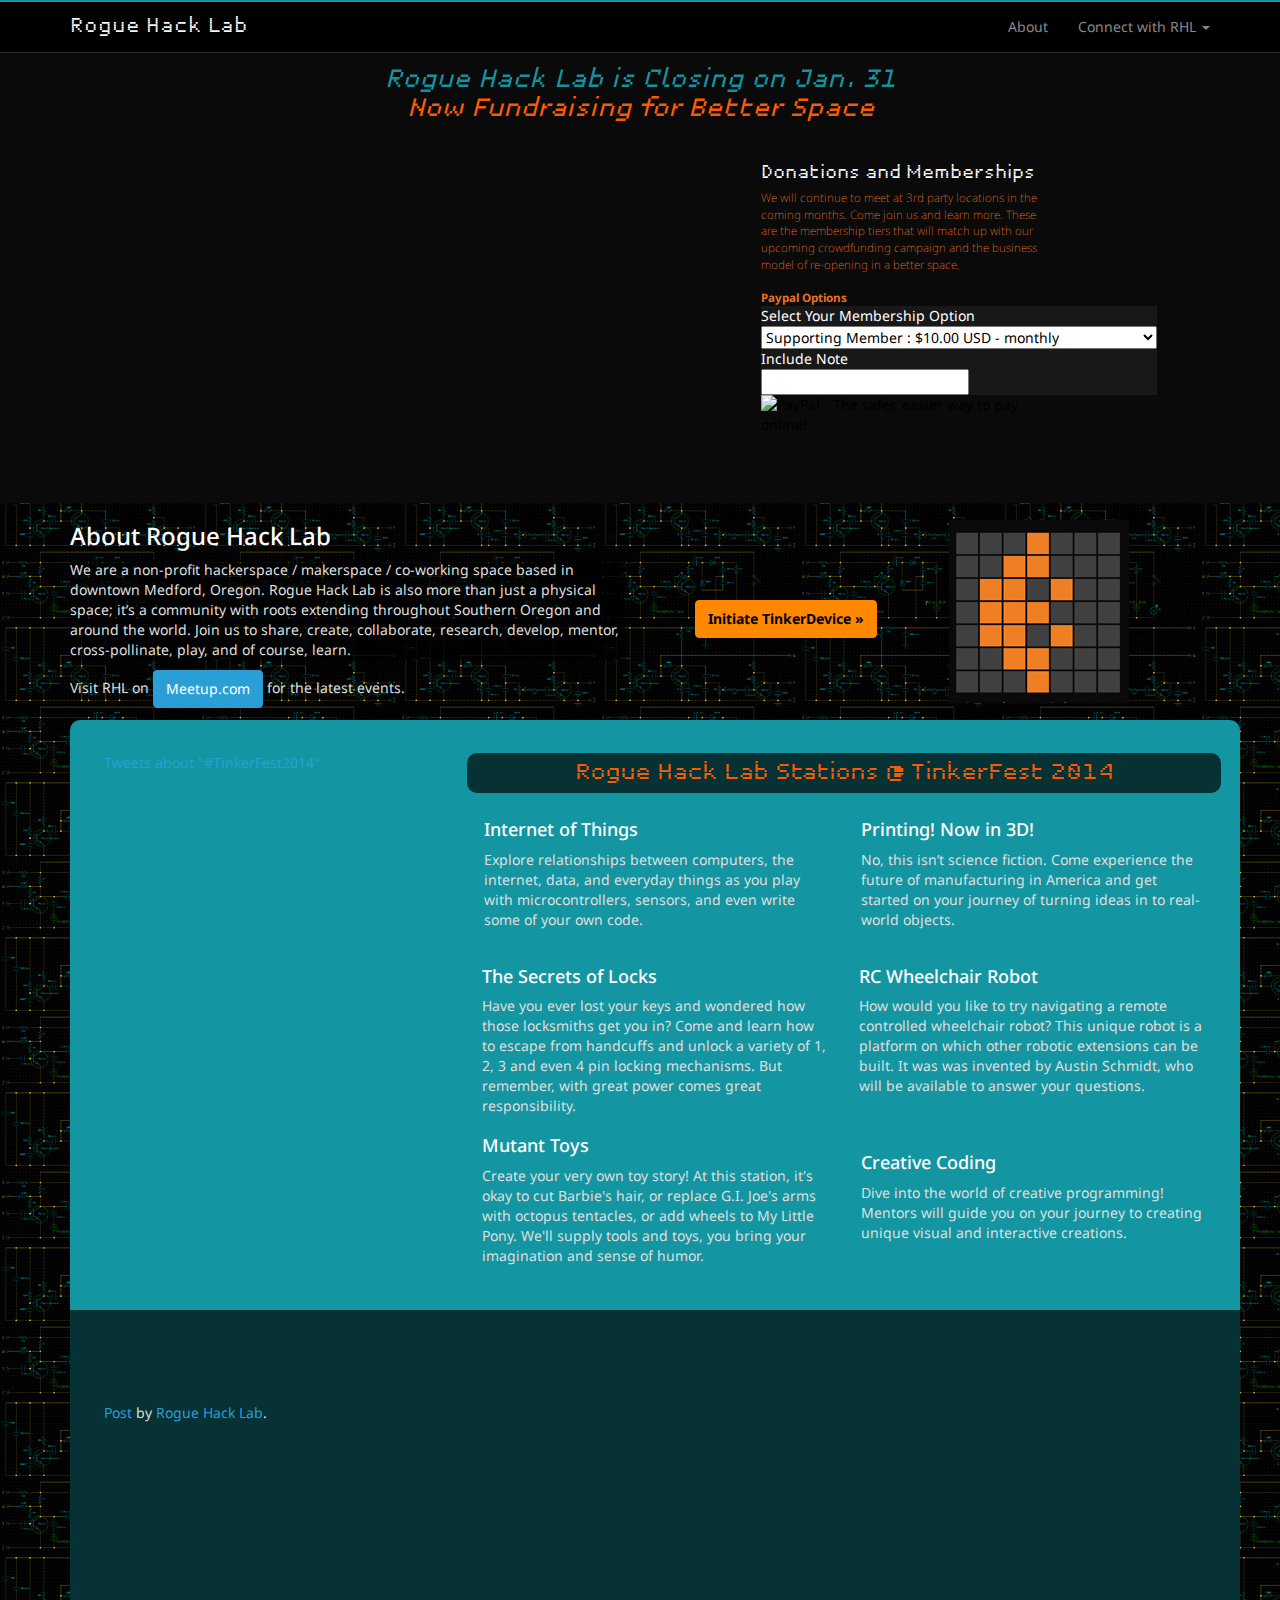
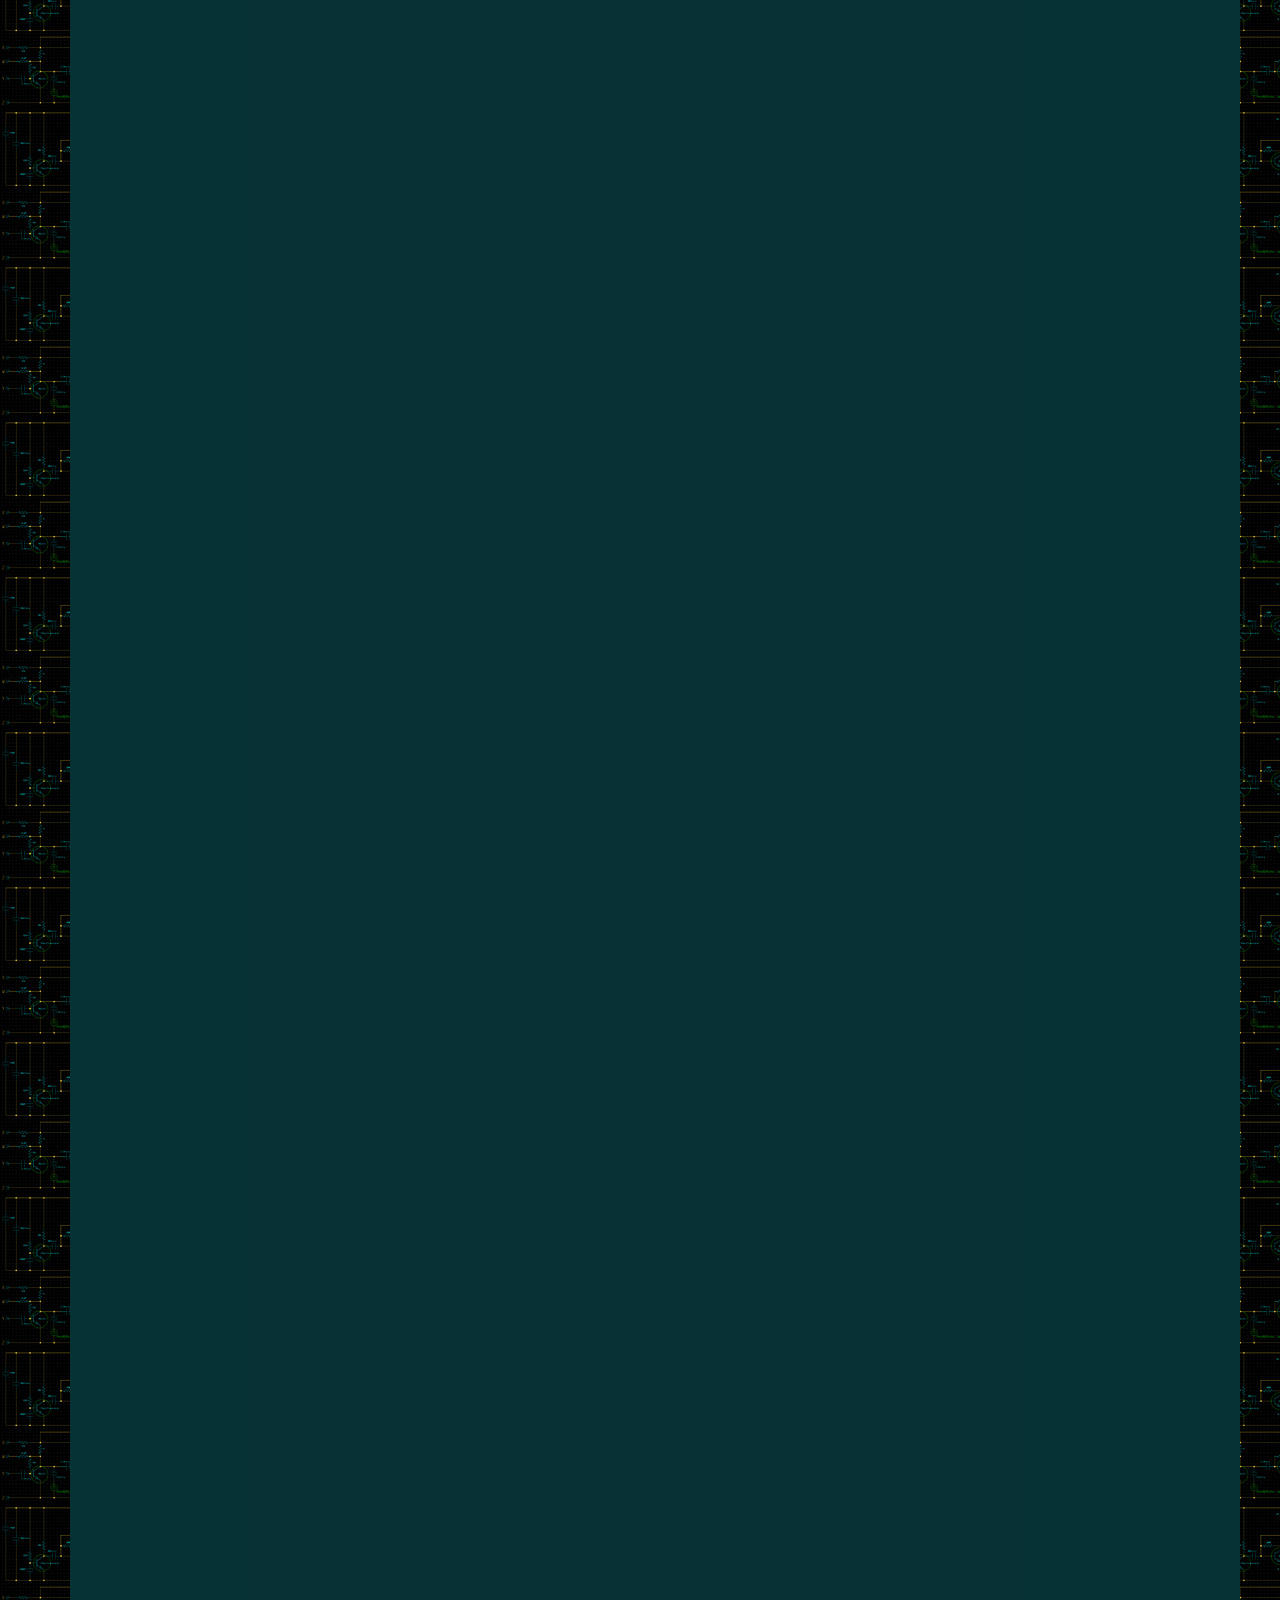
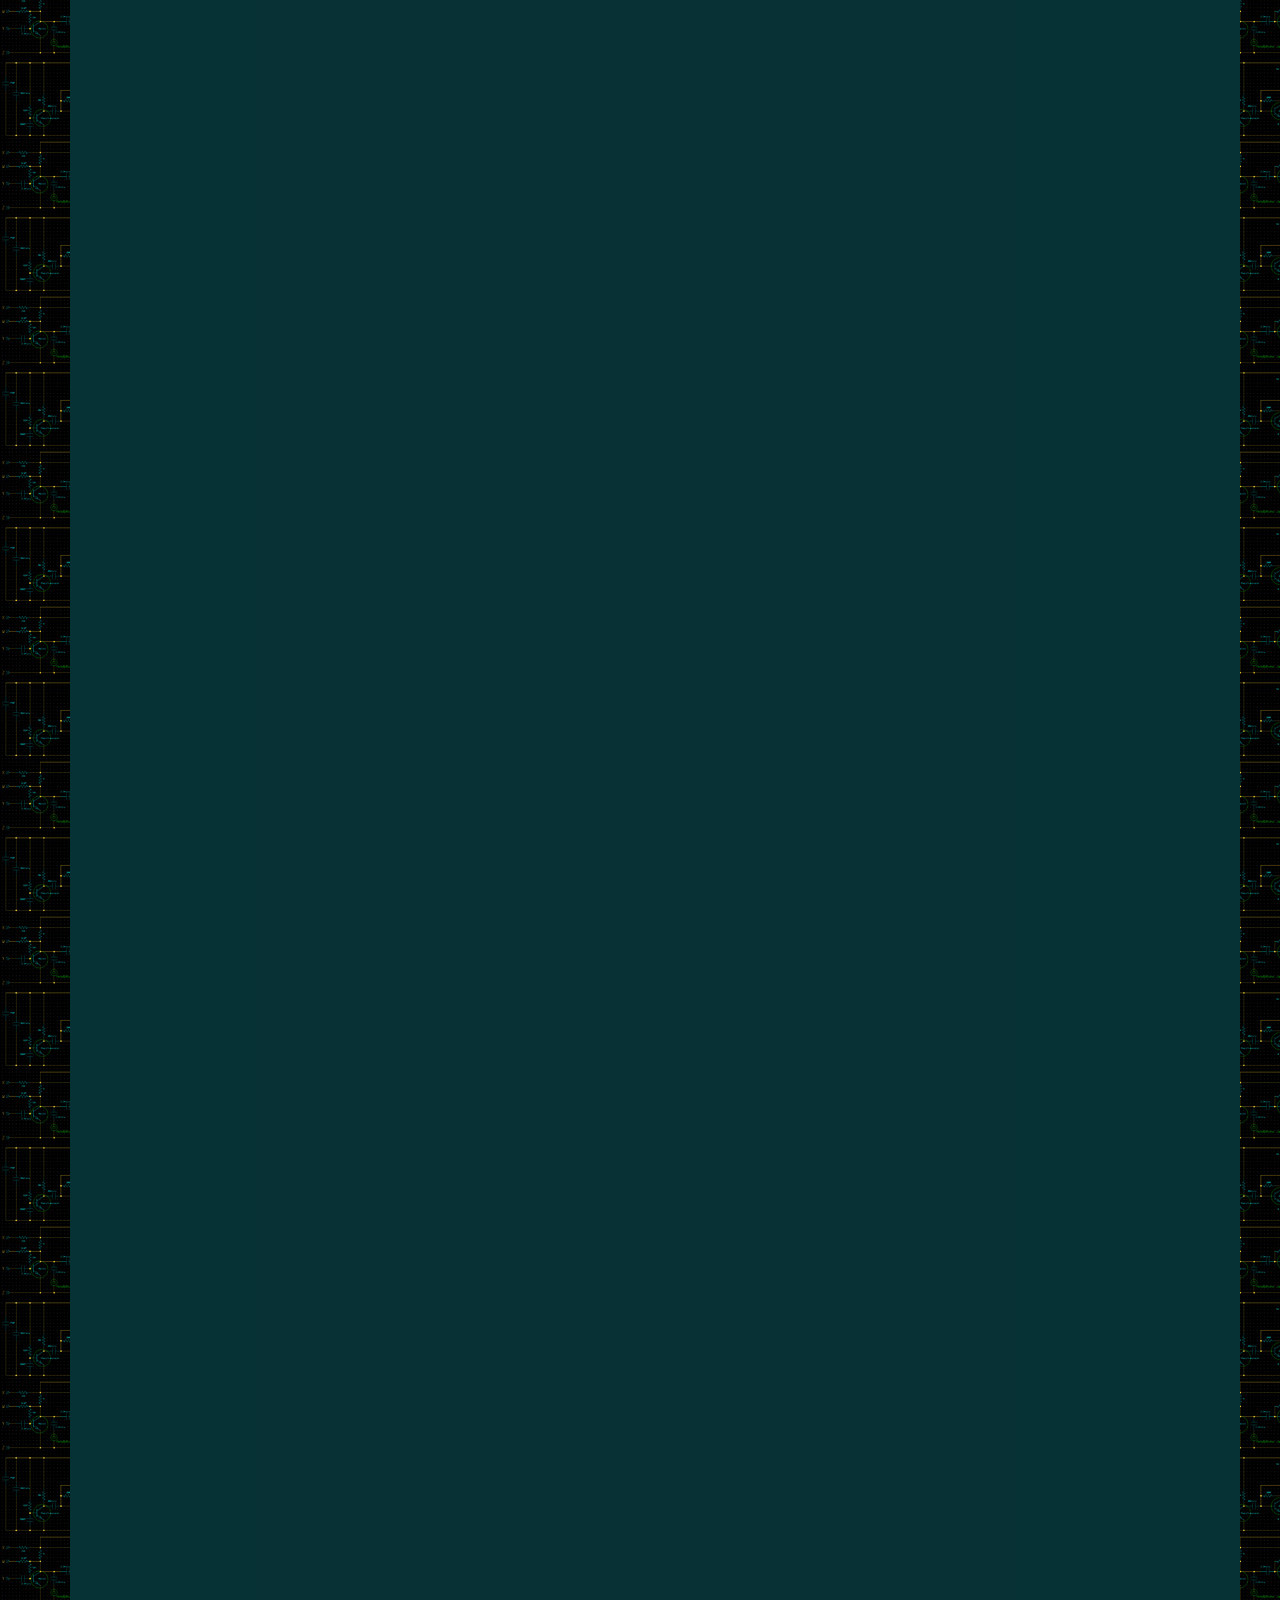
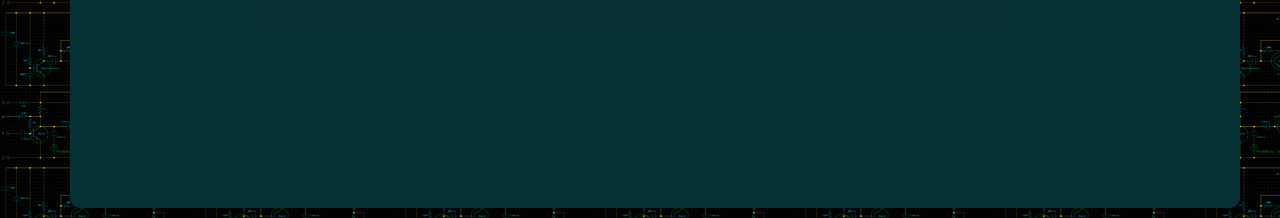
==== index.html @ 09ee7610 "first commit of old landing page" ====
<!DOCTYPE html>
<!--[if lt IE 7]>      <html class="no-js lt-ie9 lt-ie8 lt-ie7"> <![endif]-->
<!--[if IE 7]>         <html class="no-js lt-ie9 lt-ie8"> <![endif]-->
<!--[if IE 8]>         <html class="no-js lt-ie9"> <![endif]-->
<!--[if gt IE 8]><!--> <html class="no-js"> <!--<![endif]-->
    <head>
        <meta charset="utf-8">
        <meta http-equiv="X-UA-Compatible" content="IE=edge,chrome=1">
        <title></title>
        <meta name="description" content="">
        <meta name="viewport" content="width=device-width, initial-scale=1">

        <link rel="stylesheet" href="css/bootstrap.css">
        <link rel="stylesheet" href="css/glyphicons.css" >
        <style>
            body {
                padding-top: 50px;
                padding-bottom: 10px;
            }
	    input {
		color:black;
		}
        </style>
        <!--<link rel="stylesheet" href="css/bootstrap-theme.min.css">-->
        <link rel="stylesheet" href="css/main.css">

        <script src="js/vendor/modernizr-2.6.2-respond-1.1.0.min.js"></script>
    </head>
    <body>
        <!--[if lt IE 7]>
            <p class="browsehappy">You are using an <strong>outdated</strong> browser. Please <a href="//browsehappy.com/">upgrade your browser</a> to improve your experience.</p>
        <![endif]-->
    <div class="navbar navbar-inverse navbar-fixed-top panelblack borderblue" role="navigation">
      <div class="container">
        <div class="navbar-header">
          <button type="button" class="navbar-toggle" data-toggle="collapse" data-target=".navbar-collapse">
            <span class="sr-only">Toggle navigation</span>
            <span class="icon-bar"></span>
            <span class="icon-bar"></span>
            <span class="icon-bar"></span>
          </button>
          <a class="navbar-brand unibody" href="http://www.roguehacklab.com" style="font-size:1.1em;">Rogue Hack Lab</a>
        </div>
        <div class="navbar-collapse collapse" style="margin-left:25px;">
          <ul class="nav navbar-nav navbar-right">

            <li class="dropdown">
              <a href="http://roguehacklab.com#about">About</a>
            </li>
              <!--
              <ul class="dropdown-menu">
                <li><a href="#rhlintro">&raquo;&nbsp;&nbsp;Introduction</a></li>
                <li><a href="#">&raquo;&nbsp;&nbsp;Membership</a></li>
                <li><a href="#">&raquo;&nbsp;&nbsp;Board of Directors</a></li>
                <li><a href="#">&raquo;&nbsp;&nbsp;Strategic Committee</a></li>
                <li><a href="#">&raquo;&nbsp;&nbsp;Marketing Committee</a></li>
                <li><a href="https://roguehacklab.com/mediawiki/index.php/ByLaws">&raquo;&nbsp;&nbsp;Bylaws</a></li>
              </ul>
            </li>
            <li class="dropdown">
                <a href="#" class="dropdown-toggle" data-toggle="dropdown">Programs <b class="caret"></b></a>
                <ul class="dropdown-menu">
                  <li class="dropdown-header">Regular</li>
                  <li><a href="http://www.meetup.com/Rogue-Hack-Lab/events/qxnlqgysgbnc/">&raquo;&nbsp;&nbsp;Open Hack Night</a></li>
                  <li><a href="#">&raquo;&nbsp;&nbsp;3D Thursdays</a></li>
                  <li><a href="http://www.meetup.com/Rogue-Hack-Lab/events/171397412/">&raquo;&nbsp;&nbsp;Startup Support Group</a></li>
                  <li><a href="#">&raquo;&nbsp;&nbsp;Co-Working</a></li>
                  <li class="divider"></li>
                  <li class="dropdown-header">Semi-Regular</li>
                  <li><a href="#">&raquo;&nbsp;&nbsp;Mutant Toys</a>
                  <li><a href="#">&raquo;&nbsp;&nbsp;Programming for Robotics</a>
                </ul>
              </li>
              <li class="dropdown">
                <a href="#" class="dropdown-toggle" data-toggle="dropdown">Projects and Groups <b class="caret"></b></a>
                <ul class="dropdown-menu">
                  <li><a href="#">&raquo;&nbsp;&nbsp;TinkerFest</a></li>
                  <li><a href="#">&raquo;&nbsp;&nbsp;Undiscovered Studios</a></li>
                  <li><a href="#">&raquo;&nbsp;&nbsp;Startups</a></li>
                  <li><a href="#">&raquo;&nbsp;&nbsp;Front End Workshops</a>
                  <li><a href="#">&raquo;&nbsp;&nbsp;Programming for Robotics</a>
                  <li><a href="#">&raquo;&nbsp;&nbsp;Embedded/Micro Computing</a></li>
                  <li><a href="#">&raquo;&nbsp;&nbsp;BioHacking</a></li>
                  <li><a href="#">&raquo;&nbsp;&nbsp;Quantified Self</a></li>
                  <li><a href="#">&raquo;&nbsp;&nbsp;Functional Programming</a></li>
                </ul>
              </li>
              -->
              <li class="dropdown">
                <a href="http://roguehacklab.com/blog" class="dropdown-toggle" data-toggle="dropdown">Connect with RHL <b class="caret"></b></a>
                <ul class="dropdown-menu">
                  <li><a href="http://www.meetup.com/Rogue-Hack-Lab/">&raquo;&nbsp;&nbsp;Meetup.com</a></li>
                  <li><a href="https://www.github.com/rogue-hack-lab">&raquo;&nbsp;&nbsp;Github&nbsp;&nbsp;&nbsp;<i class="icon-g-github icon-g-white">&nbsp;&nbsp;&nbsp;&nbsp;&nbsp;&nbsp;&nbsp;&nbsp;</i></a></li>
                  <!--<li><a href="http://roguehacklab.com/blog">&raquo;&nbsp;&nbsp;Blog&nbsp;&nbsp;&nbsp;<i class="icon-g-rss icon-g-white">&nbsp;&nbsp;&nbsp;&nbsp;&nbsp;&nbsp;&nbsp;&nbsp;</i></a></li>-->
                  <li><a href="https://www.youtube.com/roguehack">&raquo;&nbsp;&nbsp;YouTube&nbsp;&nbsp;&nbsp;<i class="icon-g-youtube icon-g-white">&nbsp;&nbsp;&nbsp;&nbsp;&nbsp;&nbsp;&nbsp;&nbsp;</i></a></li>
                  <li><a href="https://www.twitter.com/roguehacklab">&raquo;&nbsp;&nbsp;Twitter&nbsp;&nbsp;&nbsp;<i class="icon-g-twitter icon-g-white">&nbsp;&nbsp;&nbsp;&nbsp;&nbsp;&nbsp;&nbsp;&nbsp;</i></a></li>
                  <li><a href="https://www.facebook.com/roguehacklab">&raquo;&nbsp;&nbsp;Facebook&nbsp;&nbsp;&nbsp;<i class="icon-g-facebook icon-g-white">&nbsp;&nbsp;&nbsp;&nbsp;&nbsp;&nbsp;&nbsp;&nbsp;</i></a></li>
                  <li><a href="https://plus.google.com/+Roguehacklab/posts">&raquo;&nbsp;&nbsp;Google Plus&nbsp;&nbsp;&nbsp;<i class="icon-g-google-plus icon-g-white">&nbsp;&nbsp;&nbsp;&nbsp;&nbsp;&nbsp;&nbsp;&nbsp;</i></a></li>
                  <li><a href="http://roguehacklab.tumblr.com/">&raquo;&nbsp;&nbsp;Tumblr&nbsp;&nbsp;&nbsp;<i class="icon-g-tumblr icon-g-white">&nbsp;&nbsp;&nbsp;&nbsp;&nbsp;&nbsp;&nbsp;&nbsp;</i></a></li>
                 <li><a href="http://instagram.com/roguehacklab">&raquo;&nbsp;&nbsp;Instagram&nbsp;&nbsp;&nbsp;<i class="icon-g-tumblr icon-g-white">&nbsp;&nbsp;&nbsp;&nbsp;&nbsp;&nbsp;&nbsp;&nbsp;</i></a></li>
                  <li><a href="https://groups.google.com/forum/#!forum/rogue-hack-lab">&raquo;&nbsp;&nbsp;Google Group</a></li>
                  <!--<li><a href="http://roguehacklab.com/mediawiki/index.php/Rogue_Hack_Lab">&raquo;&nbsp;&nbsp;Wiki</a></li>-->
                </ul>
              </li>
            </ul>
          </div><!--/.nav-collapse -->
       </div>
    </div>

    <!-- Main jumbotron for a primary marketing message or call to action -->
    <div class="jumbotron zerobottom" style="margin-top:0px; padding-top:16px;">
      <div class="row">
        <div class="col-sm-12" style="text-align:center;">
          <p class="rhlorange" style="font-size:2.0rem;"><i class="unibody center"><span class="rhlblue">Rogue Hack Lab is Closing on Jan. 31</span> <br />Now Fundraising for Better Space</a></i></p>
        </div>
      </div>
      <div class="row">
        <div class="video col-md-7 textaligncenter center">
                <div class="container unibody textaligncenter marginleftright">
                  <iframe width="640" height="360" src="//www.youtube.com/embed/videoseries?list=PLn_Jf2s2V6nZtZr5zkmyrY2ovYJNwrPkq" frameborder="0" allowfullscreen></iframe>
                </div>
        </div>
        <div class="col-md-3 marginleftright addpadding">
          <h5 class="unibody">Donations and Memberships</h5>
          <p class="rhlorange" style="font-size:1.16rem; margin-bottom:0px;padding-bottom:0px;">We will continue to meet at 3rd party locations in the coming months. Come join us and learn more. These are the membership tiers that will match up with our upcoming crowdfunding campaign and the business model of re-opening in a better space.<br /><br />
          <span class="rhlorange" style="padding:20px auto;"><b>Paypal Options</b></span><br />	
				<form action="https://www.paypal.com/cgi-bin/webscr" method="post" target="_top">
				<input type="hidden" name="cmd" value="_s-xclick">
				<input type="hidden" name="hosted_button_id" value="BJ6WN8Z9QNEBW">
				<table style="color:white;">
				<tr><td><input type="hidden" name="on0" value="Select Your Membership Option">Select Your Membership Option</td></tr><tr><td><select name="os0" style="color:black;">
					<option value="Supporting Member">Supporting Member : $10.00 USD - monthly</option>
					<option value="Starving Student Hacker">Starving Student Hacker : $15.00 USD - monthly</option>
					<option value="Regular Hacker">Regular Hacker : $25.00 USD - monthly</option>
					<option value="Regular Family Hackers">Regular Family Hackers : $40.00 USD - monthly</option>
					<option value="Hacker + Reserved Desk">Hacker + Reserved Desk : $115.00 USD - monthly</option>
					<option value="Family Hackers + Shop">Family Hackers + Shop : $140.00 USD - monthly</option>
					<option value="Hacker + Reserved Desk + Shop">Hacker + Reserved Desk + Shop : $200.00 USD - monthly</option>
					<option value="Supporting Member">Supporting Member : $60.00 USD - yearly</option>
				</select> </td></tr>
				<tr><td><input type="hidden" name="on1" value="Include Note">Include Note</td></tr><tr><td><input type="text" name="os1" maxlength="200"></td></tr>
				</table>
				<input type="hidden" name="currency_code" value="USD">
				<input type="image" src="https://www.paypalobjects.com/en_US/i/btn/btn_subscribe_SM.gif" border="0" name="submit" alt="PayPal - The safer, easier way to pay online!">
				<img alt="" border="0" src="https://www.paypalobjects.com/en_US/i/scr/pixel.gif" width="1" height="1">
				</form>
          </p>
        </div>
        <!--<div class="col-md-3 panelmagenta marginletright textaligncenter bordertopmagenta">
          <h3>Save the Date! <br /><span style="font-size:.8em;">May 24 and 25</span></h3>
          <a href="http://www.scienceworksmuseum.org/Page.asp?NavID=730" tar="_blank"><img height="150" src="img/2014_TinkerFest_logo_SW.jpg" alt="TinkerFest logo ScienceWorks 2014" /></a>
       </div>-->
      </div> 
    </div>


    <div class="container">
      <!-- Example row of columns -->
      <div class="row">
        <div class="col-md-6">
          <h3>About Rogue Hack Lab</h3>
          <p class="semiblackbackground">We are a non-profit hackerspace / makerspace / co-working space based in downtown Medford, Oregon. Rogue Hack Lab is also more than just a physical space; it’s a community with roots extending throughout Southern Oregon and around the world. Join us to share, create, collaborate, research, develop, mentor, cross-pollinate, play, and of course, learn.
          </p>
          <p>Visit RHL on <a class="btn btn-primary" href="http://www.meetup.com/Rogue-Hack-Lab" target="_blank">Meetup.com</a>  for the latest events.</p>
        </div>
        <div class="col-md-3 textaligncenter addpadding"><br /><br /><br /><br />
          <p class="middle"><a class="btn btn-warning blacktext middle" href="http://roguehacklab.com/tinkerdevice" alt="TinkerDevice game" role="button" target="_blank"><b>Initiate TinkerDevice &raquo;</b></a></p>
        </div>
        <div class="col-md-2 textaligncenter addpadding">
          <a href="http://roguehacklab.com/tinkerdevice" alt="digital tinkering device" target="_blank"><img src="img/tinkerdevicekey.jpg" alt="Tinker Device Key" target="_blank" /></a>
        </div>
      </div>

    <div class="container panelblue" style="border-top:0px solid #000; border-radius:10px;">
      <div class="row addpadding">

        <div class="col-md-4 addpadding">           
          <a class="twitter-timeline" data-dnt="true" href="https://twitter.com/search?q=%23TinkerFest2014" data-widget-id="460881150148227072">Tweets about "#TinkerFest2014"</a>
            <script>!function(d,s,id){var js,fjs=d.getElementsByTagName(s)[0],p=/^http:/.test(d.location)?'http':'https';if(!d.getElementById(id)){js=d.createElement(s);js.id=id;js.src=p+"://platform.twitter.com/widgets.js";fjs.parentNode.insertBefore(js,fjs);}}(document,"script","twitter-wjs");
            </script>
        </div>

        <div class="col-md-8 addpadding">
          <div class="row">
            <div class="col-md-12 semiblackbackground roundedcorners textaligncenter paddingtopbottom">
              <h4 class="unibody">Rogue Hack Lab Stations @ TinkerFest 2014</h4>
            </div>
          </div>
          <div class="row">
            <div class="col-md-6 addpadding">
              <h4>Internet of Things</h4>
              <p>Explore relationships between computers, the internet, data, and everyday things as you play with microcontrollers, sensors, and even write some of your own code.</p>
            </div>
             <div class="col-md-6 addpadding">
              <h4>Printing! Now in 3D!</h4>
              <p>No, this isn’t science fiction.  Come experience the future of manufacturing in America and get started on your journey of turning ideas in to real-world objects.</p>
           </div>
          </div>
          <div class="row">
            <div class="col-md-6">
              <h4>The Secrets of Locks</h4>
              <p>Have you ever lost your keys and wondered how those locksmiths get you in?  Come and learn how to escape from handcuffs and unlock a variety of 1, 2, 3 and even 4 pin locking mechanisms.  But remember, with great power comes great responsibility.</p>
            </div>
            <div class="col-md-6">
              <h4>RC Wheelchair Robot</h4>
              <p>How would you like to try navigating a remote controlled wheelchair robot? This unique robot is a platform on which other robotic extensions can be built. It was was invented by Austin Schmidt, who will be available to answer your questions.</p>
            </div>
          </div>
          <div class="row">
            <div class="col-md-6">
              <h4>Mutant Toys</h4>
              <p>Create your very own toy story! At this station, it's okay to cut Barbie's hair, or replace G.I. Joe's arms with octopus tentacles, or add wheels to My Little Pony. We'll supply tools and toys, you bring your imagination and sense of humor.</p>
            </div>
            <div class="col-md-6 addpadding">
              <h4>Creative Coding</h4>
              <p>Dive into the world of creative programming! Mentors will guide you on your journey to creating unique visual and interactive creations.</p>
            </div>
          </div>
        </div>
      </div>

      <div id="about" class="row addpadding semiblackbackground">
        <div class="col-md-8 marginleftright addpadding">
            <script src="https://hackpad.com/5cKBTGbyXXc.js?format=html"></script><noscript></noscript>
            <div style="height:60px;"></div>
            <div id="fb-root"></div> <script>(function(d, s, id) { var js, fjs = d.getElementsByTagName(s)[0]; if (d.getElementById(id)) return; js = d.createElement(s); js.id = id; js.src = "//connect.facebook.net/en_US/all.js#xfbml=1"; fjs.parentNode.insertBefore(js, fjs); }(document, 'script', 'facebook-jssdk'));</script>
            <div class="fb-post" data-href="https://www.facebook.com/roguehacklab/posts/297111060453633" data-width="600"><div class="fb-xfbml-parse-ignore"><a href="https://www.facebook.com/roguehacklab/posts/297111060453633">Post</a> by <a href="https://www.facebook.com/roguehacklab">Rogue Hack Lab</a>.</div></div>
        </div>
        <div class"col-md-4 addpadding">
            <!-- SnapWidget -->
            <iframe src="http://snapwidget.com/in/?u=cm9ndWVoYWNrbGFifGlufDM2MHwxfDEwfHx5ZXN8NXxub25lfG9uU3RhcnR8eWVz&v=6614" title="Instagram Widget" allowTransparency="true" frameborder="0" scrolling="no" style="border:none; overflow:hidden; width:375px; height:3600px"></iframe>
            <div style="height:60px;"></div>
        </div>
      </div>
       <!--


        <div class="col-md-3">
          <h4>Mutant Toys</h4>
          <p>Create your very own toy story! At this station, it's okay to cut Barbie's hair, or replace G.I. Joe's arms with octopus tentacles, or add wheels to My Little Pony. We'll supply tools and toys, you bring your imagination and sense of humor.</p>
        </div>
        <div class="col-md-3">
          <h4>The Secrets of Locks</h4>
          <p>Have you ever lost your keys and wondered how those locksmiths get you in?  Come and learn how to escape from handcuffs and unlock a variety of 1, 2, 3 and even 4 pin locking mechanisms.  But remember, with great power comes great responsibility.</p>
        </div>
        <div class="col-md-3">
          <h4>RC Wheelchair Robot</h4>
          <p>How would you like to try navigating a remote controlled wheelchair robot? This unique robot is a platform on which other robotic extensions can be built. It was was invented by Austin Schmidt, who will be available to answer your questions.</p>
        </div>
        <div class="col-md-6">
          <h4>Electronics Take-Apart</h4>
          <p>Find out how things are made and put together by taking them apart. We'll provide tools, coaches, and items you can dismantle, tinker with, re-purpose, and recycle.</p>
        </div>
      </div>

    </div>  --><!-- /container -->
<!--
    <div class="rhlintro container">

      <div class="row addpadding">
        <div class="col-md-8">
          <h3>An Introduction to Rogue Hack Lab?</h3>
          <p>The Rogue Hack Lab is a community-operated hackerspace / makerspace at 225 E. Main St, Medford, Oregon. Join us to learn, experiment, play, create, and collaborate.</p>
        </div>

        <div class="col-md-4 textaligncenter panelblack">
        </div>
      </div>

      <footer>
       
      </footer>

    </div> --> <!-- /container -->



        <!--<script src="//ajax.googleapis.com/ajax/libs/jquery/1.11.0/jquery.js"></script>-->
        <script>window.jQuery || document.write('<script src="js/vendor/jquery-1.11.0.js"><\/script>')</script>

        <script src="js/vendor/bootstrap.min.js"></script>

        <script src="js/fitvidjs/jquery.fitvids.js"></script>
        <script>
          $(document).ready(function(){
            // Target your .container, .wrapper, .post, etc.
            $("#video").fitVids();
          });
        </script>

        <script src="js/plugins.js"></script>
        <script src="js/main.js"></script>


        <script>
          (function(i,s,o,g,r,a,m){i['GoogleAnalyticsObject']=r;i[r]=i[r]||function(){
          (i[r].q=i[r].q||[]).push(arguments)},i[r].l=1*new Date();a=s.createElement(o),
          m=s.getElementsByTagName(o)[0];a.async=1;a.src=g;m.parentNode.insertBefore(a,m)
          })(window,document,'script','//www.google-analytics.com/analytics.js','ga');

          ga('create', 'UA-50519192-2', 'roguehacklab.com');
          ga('send', 'pageview');

        </script>
    </body>
</html>
---- css/glyphicons.css ----
[class^="icon-g-"], 
[class*=" icon-g-"] {
    background-image: url("images/glyphicons.png");
}


[class^="icon-g-white"], 
[class*=" icon-g-white"] {
    background-image: url("images/glyphicons-white.png");
}

.icon-g-white{}


.icon-g-glass { background-position: 0 0 }
.icon-g-leaf { background-position: -34px 0 }
.icon-g-dog { background-position: -68px 0 }
.icon-g-user { background-position: -102px 0 }
.icon-g-girl { background-position: -136px 0 }
.icon-g-car { background-position: -170px 0 }
.icon-g-user-add { background-position: -204px 0 }
.icon-g-user-remove { background-position: -238px 0 }
.icon-g-film { background-position: -272px 0 }
.icon-g-magic { background-position: -306px 0 }
.icon-g-envelope { background-position: -340px 0 }
.icon-g-camera { background-position: -374px 0 }
.icon-g-heart { background-position: -408px 0 }
.icon-g-beach-umbrella { background-position: -442px 0 }
.icon-g-train { background-position: -476px 0 }
.icon-g-print { background-position: -510px 0 }
.icon-g-bin { background-position: -544px 0 }
.icon-g-music { background-position: -578px 0 }
.icon-g-note { background-position: -612px 0 }
.icon-g-cogwheel { background-position: -646px 0 }
.icon-g-home { background-position: -680px 0 }
.icon-g-snowflake { background-position: -714px 0 }
.icon-g-fire { background-position: -748px 0 }
.icon-g-cogwheels { background-position: -782px 0 }
.icon-g-parents { background-position: -816px 0 }
.icon-g-binoculars { background-position: -850px 0 }
.icon-g-road { background-position: -884px 0 }
.icon-g-search { background-position: -918px 0 }
.icon-g-cars { background-position: -952px 0 }
.icon-g-notes-2 { background-position: -986px 0 }
.icon-g-pencil { background-position: -1020px 0 }
.icon-g-bus { background-position: -1054px 0 }
.icon-g-wifi-alt { background-position: -1088px 0 }
.icon-g-luggage { background-position: -1122px 0 }
.icon-g-old-man { background-position: -1156px 0 }
.icon-g-woman { background-position: -1190px 0 }
.icon-g-file { background-position: -1224px 0 }
.icon-g-credit { background-position: -1258px 0 }
.icon-g-airplane { background-position: -1292px 0 }
.icon-g-notes { background-position: -1326px 0 }
.icon-g-stats { background-position: -1360px 0 }
.icon-g-charts { background-position: -1394px 0 }
.icon-g-pie-chart { background-position: -1428px 0 }
.icon-g-group { background-position: -1462px 0 }
.icon-g-keys { background-position: -1496px 0 }
.icon-g-calendar { background-position: -1530px 0 }
.icon-g-router { background-position: -1564px 0 }
.icon-g-camera-small { background-position: -1598px 0 }
.icon-g-dislikes { background-position: -1632px 0 }
.icon-g-star { background-position: -1666px 0 }
.icon-g-link { background-position: -1700px 0 }
.icon-g-eye-open { background-position: -1734px 0 }
.icon-g-eye-close { background-position: -1768px 0 }
.icon-g-alarm { background-position: -1802px 0 }
.icon-g-clock { background-position: -1836px 0 }
.icon-g-stopwatch { background-position: -1870px 0 }
.icon-g-projector { background-position: -1904px 0 }
.icon-g-history { background-position: -1938px 0 }
.icon-g-truck { background-position: -1972px 0 }
.icon-g-cargo { background-position: 0 -34px }
.icon-g-compass { background-position: -34px -34px }
.icon-g-keynote { background-position: -68px -34px }
.icon-g-attach { background-position: -102px -34px }
.icon-g-power { background-position: -136px -34px }
.icon-g-lightbulb { background-position: -170px -34px }
.icon-g-tag { background-position: -204px -34px }
.icon-g-tags { background-position: -238px -34px }
.icon-g-cleaning { background-position: -272px -34px }
.icon-g-ruller { background-position: -306px -34px }
.icon-g-gift { background-position: -340px -34px }
.icon-g-umbrella { background-position: -374px -34px }
.icon-g-book { background-position: -408px -34px }
.icon-g-bookmark { background-position: -442px -34px }
.icon-g-signal { background-position: -476px -34px }
.icon-g-cup { background-position: -510px -34px }
.icon-g-stroller { background-position: -544px -34px }
.icon-g-headphones { background-position: -578px -34px }
.icon-g-headset { background-position: -612px -34px }
.icon-g-warning-sign { background-position: -646px -34px }
.icon-g-signal { background-position: -680px -34px }
.icon-g-retweet { background-position: -714px -34px }
.icon-g-refresh { background-position: -748px -34px }
.icon-g-roundabout { background-position: -782px -34px }
.icon-g-random { background-position: -816px -34px }
.icon-g-heat { background-position: -850px -34px }
.icon-g-repeat { background-position: -884px -34px }
.icon-g-display { background-position: -918px -34px }
.icon-g-log-book { background-position: -952px -34px }
.icon-g-adress-book { background-position: -986px -34px }
.icon-g-magnet { background-position: -1020px -34px }
.icon-g-table { background-position: -1054px -34px }
.icon-g-adjust { background-position: -1088px -34px }
.icon-g-tint { background-position: -1122px -34px }
.icon-g-crop { background-position: -1156px -34px }
.icon-g-vector-path-square { background-position: -1190px -34px }
.icon-g-vector-path-circle { background-position: -1224px -34px }
.icon-g-vector-path-polygon { background-position: -1258px -34px }
.icon-g-vector-path-line { background-position: -1292px -34px }
.icon-g-vector-path-curve { background-position: -1326px -34px }
.icon-g-vector-path-all { background-position: -1360px -34px }
.icon-g-font { background-position: -1394px -34px }
.icon-g-italic { background-position: -1428px -34px }
.icon-g-bold { background-position: -1462px -34px }
.icon-g-text-underline { background-position: -1496px -34px }
.icon-g-text-strike { background-position: -1530px -34px }
.icon-g-text-height { background-position: -1564px -34px }
.icon-g-text-width { background-position: -1598px -34px }
.icon-g-text-resize { background-position: -1632px -34px }
.icon-g-left-indent { background-position: -1666px -34px }
.icon-g-right-indent { background-position: -1700px -34px }
.icon-g-align-left { background-position: -1734px -34px }
.icon-g-align-center { background-position: -1768px -34px }
.icon-g-align-right { background-position: -1802px -34px }
.icon-g-justify { background-position: -1836px -34px }
.icon-g-list { background-position: -1870px -34px }
.icon-g-text-smaller { background-position: -1904px -34px }
.icon-g-text-bigger { background-position: -1938px -34px }
.icon-g-embed { background-position: -1972px -34px }
.icon-g-embed-close { background-position: 0 -68px }
.icon-g-adjust { background-position: -34px -68px }
.icon-g-message-full { background-position: -68px -68px }
.icon-g-message-empty { background-position: -102px -68px }
.icon-g-message-in { background-position: -136px -68px }
.icon-g-message-out { background-position: -170px -68px }
.icon-g-message-plus { background-position: -204px -68px }
.icon-g-message-minus { background-position: -238px -68px }
.icon-g-message-ban { background-position: -272px -68px }
.icon-g-message-flag { background-position: -306px -68px }
.icon-g-message-lock { background-position: -340px -68px }
.icon-g-message-new { background-position: -374px -68px }
.icon-g-inbox { background-position: -408px -68px }
.icon-g-inbox-plus { background-position: -442px -68px }
.icon-g-inbox-minus { background-position: -476px -68px }
.icon-g-inbox-lock { background-position: -510px -68px }
.icon-g-inbox-in { background-position: -544px -68px }
.icon-g-inbox-out { background-position: -578px -68px }
.icon-g-computer-locked { background-position: -612px -68px }
.icon-g-computer-service { background-position: -646px -68px }
.icon-g-computer-proces { background-position: -680px -68px }
.icon-g-phone { background-position: -714px -68px }
.icon-g-database-lock { background-position: -748px -68px }
.icon-g-database-plus { background-position: -782px -68px }
.icon-g-database-minus { background-position: -816px -68px }
.icon-g-database-ban { background-position: -850px -68px }
.icon-g-folder-open { background-position: -884px -68px }
.icon-g-folder-plus { background-position: -918px -68px }
.icon-g-folder-minus { background-position: -952px -68px }
.icon-g-folder-lock { background-position: -986px -68px }
.icon-g-folder-flag { background-position: -1020px -68px }
.icon-g-folder-new { background-position: -1054px -68px }
.icon-g-check { background-position: -1088px -68px }
.icon-g-edit { background-position: -1122px -68px }
.icon-g-new-window { background-position: -1156px -68px }
.icon-g-more-windows { background-position: -1190px -68px }
.icon-g-show-big-thumbnails { background-position: -1224px -68px }
.icon-g-show-thumbnails { background-position: -1258px -68px }
.icon-g-show-thumbnails-with-lines { background-position: -1292px -68px }
.icon-g-show-lines { background-position: -1326px -68px }
.icon-g-playlist { background-position: -1360px -68px }
.icon-g-picture { background-position: -1394px -68px }
.icon-g-imac { background-position: -1428px -68px }
.icon-g-macbook { background-position: -1462px -68px }
.icon-g-ipad { background-position: -1496px -68px }
.icon-g-iphone { background-position: -1530px -68px }
.icon-g-iphone-transfer { background-position: -1564px -68px }
.icon-g-iphone-exchange { background-position: -1598px -68px }
.icon-g-ipod { background-position: -1632px -68px }
.icon-g-ipod-shuffle { background-position: -1666px -68px }
.icon-g-ear-plugs { background-position: -1700px -68px }
.icon-g-albums { background-position: -1734px -68px }
.icon-g-step-backward { background-position: -1768px -68px }
.icon-g-fast-backward { background-position: -1802px -68px }
.icon-g-rewind { background-position: -1836px -68px }
.icon-g-play { background-position: -1870px -68px }
.icon-g-pause { background-position: -1904px -68px }
.icon-g-stop { background-position: -1938px -68px }
.icon-g-forward { background-position: -1972px -68px }
.icon-g-fast-forward { background-position: 0 -102px }
.icon-g-step-forward { background-position: -34px -102px }
.icon-g-eject { background-position: -68px -102px }
.icon-g-facetime-video { background-position: -102px -102px }
.icon-g-download-alt { background-position: -136px -102px }
.icon-g-mute { background-position: -170px -102px }
.icon-g-volume-down { background-position: -204px -102px }
.icon-g-volume-up { background-position: -238px -102px }
.icon-g-screenshot { background-position: -272px -102px }
.icon-g-move { background-position: -306px -102px }
.icon-g-more { background-position: -340px -102px }
.icon-g-brightness-reduce { background-position: -374px -102px }
.icon-g-brightness-increase { background-position: -408px -102px }
.icon-g-circle-plus { background-position: -442px -102px }
.icon-g-circle-minus { background-position: -476px -102px }
.icon-g-circle-remove { background-position: -510px -102px }
.icon-g-circle-ok { background-position: -544px -102px }
.icon-g-circle-question-mark { background-position: -578px -102px }
.icon-g-circle-info { background-position: -612px -102px }
.icon-g-circle-exclamation-mark { background-position: -646px -102px }
.icon-g-remove { background-position: -680px -102px }
.icon-g-ok { background-position: -714px -102px }
.icon-g-ban { background-position: -748px -102px }
.icon-g-download { background-position: -782px -102px }
.icon-g-upload { background-position: -816px -102px }
.icon-g-shopping-cart { background-position: -850px -102px }
.icon-g-lock { background-position: -884px -102px }
.icon-g-unlock { background-position: -918px -102px }
.icon-g-electricity { background-position: -952px -102px }
.icon-g-ok-2 { background-position: -986px -102px }
.icon-g-remove-2 { background-position: -1020px -102px }
.icon-g-cart-out { background-position: -1054px -102px }
.icon-g-cart-in { background-position: -1088px -102px }
.icon-g-left-arrow { background-position: -1122px -102px }
.icon-g-right-arrow { background-position: -1156px -102px }
.icon-g-down-arrow { background-position: -1190px -102px }
.icon-g-up-arrow { background-position: -1224px -102px }
.icon-g-resize-small { background-position: -1258px -102px }
.icon-g-resize-full { background-position: -1292px -102px }
.icon-g-circle-arrow-left { background-position: -1326px -102px }
.icon-g-circle-arrow-right { background-position: -1360px -102px }
.icon-g-circle-arrow-top { background-position: -1394px -102px }
.icon-g-circle-arrow-down { background-position: -1428px -102px }
.icon-g-play-button { background-position: -1462px -102px }
.icon-g-unshare { background-position: -1496px -102px }
.icon-g-share { background-position: -1530px -102px }
.icon-g-thin-right-arrow { background-position: -1564px -102px }
.icon-g-thin-arrow-left { background-position: -1598px -102px }
.icon-g-bluetooth { background-position: -1632px -102px }
.icon-g-euro { background-position: -1666px -102px }
.icon-g-usd { background-position: -1700px -102px }
.icon-g-bp { background-position: -1734px -102px }
.icon-g-retweet-2 { background-position: -1768px -102px }
.icon-g-moon { background-position: -1802px -102px }
.icon-g-sun { background-position: -1836px -102px }
.icon-g-cloud { background-position: -1870px -102px }
.icon-g-direction { background-position: -1904px -102px }
.icon-g-brush { background-position: -1938px -102px }
.icon-g-pen { background-position: -1972px -102px }
.icon-g-zoom-in { background-position: 0 -136px }
.icon-g-zoom-out { background-position: -34px -136px }
.icon-g-pin { background-position: -68px -136px }
.icon-g-riflescope { background-position: -102px -136px }
.icon-g-rotation-lock { background-position: -136px -136px }
.icon-g-flash { background-position: -170px -136px }
.icon-g-google-maps { background-position: -204px -136px }
.icon-g-anchor { background-position: -238px -136px }
.icon-g-conversation { background-position: -272px -136px }
.icon-g-chat { background-position: -306px -136px }
.icon-g-male { background-position: -340px -136px }
.icon-g-female { background-position: -374px -136px }
.icon-g-asterisk { background-position: -408px -136px }
.icon-g-divide { background-position: -442px -136px }
.icon-g-snorkel-diving { background-position: -476px -136px }
.icon-g-scuba-diving { background-position: -510px -136px }
.icon-g-oxygen-bottle { background-position: -544px -136px }
.icon-g-fins { background-position: -578px -136px }
.icon-g-fishes { background-position: -612px -136px }
.icon-g-boat { background-position: -646px -136px }
.icon-g-delete-point { background-position: -680px -136px }
.icon-g-sheriffs--star { background-position: -714px -136px }
.icon-g-qrcode { background-position: -748px -136px }
.icon-g-barcode { background-position: -782px -136px }
.icon-g-pool { background-position: -816px -136px }
.icon-g-buoy { background-position: -850px -136px }
.icon-g-spade { background-position: -884px -136px }
.icon-g-bank { background-position: -918px -136px }
.icon-g-vcard { background-position: -952px -136px }
.icon-g-electrical-plug { background-position: -986px -136px }
.icon-g-flag { background-position: -1020px -136px }
.icon-g-credit-card { background-position: -1054px -136px }
.icon-g-keyboard-wireless { background-position: -1088px -136px }
.icon-g-keyboard-wired { background-position: -1122px -136px }
.icon-g-shield { background-position: -1156px -136px }
.icon-g-ring { background-position: -1190px -136px }
.icon-g-cake { background-position: -1224px -136px }
.icon-g-drink { background-position: -1258px -136px }
.icon-g-beer { background-position: -1292px -136px }
.icon-g-fast-food { background-position: -1326px -136px }
.icon-g-cutlery { background-position: -1360px -136px }
.icon-g-pizza { background-position: -1394px -136px }
.icon-g-birthday-cake { background-position: -1428px -136px }
.icon-g-tablet { background-position: -1462px -136px }
.icon-g-settings { background-position: -1496px -136px }
.icon-g-bullets { background-position: -1530px -136px }
.icon-g-cardio { background-position: -1564px -136px }
.icon-g-t-shirt { background-position: -1598px -136px }
.icon-g-pants { background-position: -1632px -136px }
.icon-g-sweater { background-position: -1666px -136px }
.icon-g-fabric { background-position: -1700px -136px }
.icon-g-leather { background-position: -1734px -136px }
.icon-g-scissors { background-position: -1768px -136px }
.icon-g-podium { background-position: -1802px -136px }
.icon-g-skull { background-position: -1836px -136px }
.icon-g-celebration { background-position: -1870px -136px }
.icon-g-tea-kettle { background-position: -1904px -136px }
.icon-g-french-press { background-position: -1938px -136px }
.icon-g-coffe-cup { background-position: -1972px -136px }
.icon-g-pot { background-position: 0 -170px }
.icon-g-grater { background-position: -34px -170px }
.icon-g-kettle { background-position: -68px -170px }
.icon-g-hospital { background-position: -102px -170px }
.icon-g-hospital-h { background-position: -136px -170px }
.icon-g-microphone { background-position: -170px -170px }
.icon-g-webcam { background-position: -204px -170px }
.icon-g-temple-christianity-church { background-position: -238px -170px }
.icon-g-temple-islam { background-position: -272px -170px }
.icon-g-temple-hindu { background-position: -306px -170px }
.icon-g-temple-buddhist { background-position: -340px -170px }
.icon-g-electrical-socket-eu { background-position: -374px -170px }
.icon-g-electrical-socket-us { background-position: -408px -170px }
.icon-g-bomb { background-position: -442px -170px }
.icon-g-comments { background-position: -476px -170px }
.icon-g-flower { background-position: -510px -170px }
.icon-g-baseball { background-position: -544px -170px }
.icon-g-rugby { background-position: -578px -170px }
.icon-g-ax { background-position: -612px -170px }
.icon-g-table-tennis { background-position: -646px -170px }
.icon-g-bowling { background-position: -680px -170px }
.icon-g-tree-conifer { background-position: -714px -170px }
.icon-g-tree-deciduous { background-position: -748px -170px }
.icon-g-more-items { background-position: -782px -170px }
.icon-g-sort { background-position: -816px -170px }
.icon-g-filter { background-position: -850px -170px }
.icon-g-gamepad { background-position: -884px -170px }
.icon-g-playing-dices { background-position: -918px -170px }
.icon-g-calculator { background-position: -952px -170px }
.icon-g-tie { background-position: -986px -170px }
.icon-g-wallet { background-position: -1020px -170px }
.icon-g-share { background-position: -1054px -170px }
.icon-g-sampler { background-position: -1088px -170px }
.icon-g-piano { background-position: -1122px -170px }
.icon-g-web-browser { background-position: -1156px -170px }
.icon-g-blog { background-position: -1190px -170px }
.icon-g-dashboard { background-position: -1224px -170px }
.icon-g-certificate { background-position: -1258px -170px }
.icon-g-bell { background-position: -1292px -170px }
.icon-g-candle { background-position: -1326px -170px }
.icon-g-pin-classic { background-position: -1360px -170px }
.icon-g-iphone-shake { background-position: -1394px -170px }
.icon-g-pin-flag { background-position: -1428px -170px }
.icon-g-turtle { background-position: -1462px -170px }
.icon-g-rabbit { background-position: -1496px -170px }
.icon-g-globe { background-position: -1530px -170px }
.icon-g-briefcase { background-position: -1564px -170px }
.icon-g-hdd { background-position: -1598px -170px }
.icon-g-thumbs-up { background-position: -1632px -170px }
.icon-g-thumbs-down { background-position: -1666px -170px }
.icon-g-hand-right { background-position: -1700px -170px }
.icon-g-hand-left { background-position: -1734px -170px }
.icon-g-hand-up { background-position: -1768px -170px }
.icon-g-hand-down { background-position: -1802px -170px }
.icon-g-fullscreen { background-position: -1836px -170px }
.icon-g-shopping-bag { background-position: -1870px -170px }
.icon-g-book-open { background-position: -1904px -170px }
.icon-g-nameplate { background-position: -1938px -170px }
.icon-g-nameplate-alt { background-position: -1972px -170px }
.icon-g-vases { background-position: 0 -201px }
.icon-g-announcement { background-position: -34px -201px }
.icon-g-dumbbell { background-position: -68px -201px }
.icon-g-suitcase { background-position: -102px -201px }
.icon-g-file-import { background-position: -136px -201px }
.icon-g-file-export { background-position: -170px -201px }
.icon-g-pinterest { background-position: -204px -201px }
.icon-g-dropbox { background-position: -238px -201px }
.icon-g-google-alt { background-position: -272px -201px }
.icon-g-jolicloud { background-position: -306px -201px }
.icon-g-yahoo { background-position: -340px -201px }
.icon-g-blogger { background-position: -374px -201px }
.icon-g-picasa { background-position: -408px -201px }
.icon-g-amazon { background-position: -442px -201px }
.icon-g-tumblr { background-position: -476px -201px }
.icon-g-wordpress { background-position: -510px -201px }
.icon-g-instapaper { background-position: -544px -201px }
.icon-g-evernote { background-position: -578px -201px }
.icon-g-xing { background-position: -612px -201px }
.icon-g-zootool { background-position: -646px -201px }
.icon-g-dribbble { background-position: -680px -201px }
.icon-g-deviantart { background-position: -714px -201px }
.icon-g-read-it-later { background-position: -748px -201px }
.icon-g-linked-in { background-position: -782px -201px }
.icon-g-forrst { background-position: -816px -201px }
.icon-g-pinboard { background-position: -850px -201px }
.icon-g-behance { background-position: -884px -201px }
.icon-g-github { background-position: -918px -201px }
.icon-g-youtube { background-position: -952px -201px }
.icon-g-skitch { background-position: -986px -201px }
.icon-g-4square { background-position: -1020px -201px }
.icon-g-quora { background-position: -1054px -201px }
.icon-g-google-plus { background-position: -1088px -201px }
.icon-g-spootify { background-position: -1122px -201px }
.icon-g-stumbleupon { background-position: -1156px -201px }
.icon-g-readability { background-position: -1190px -201px }
.icon-g-facebook { background-position: -1224px -201px }
.icon-g-twitter-t { background-position: -1258px -201px }
.icon-g-twitter { background-position: -1292px -201px }
.icon-g-buzz { background-position: -1326px -201px }
.icon-g-vimeo { background-position: -1360px -201px }
.icon-g-flickr { background-position: -1394px -201px }
.icon-g-last-fm { background-position: -1428px -201px }
.icon-g-rss { background-position: -1462px -201px }
.icon-g-skype { background-position: -1496px -201px }
.icon-g-e-mail { background-position: -1530px -201px }
---- css/main.css ----
/* ==========================================================================
   Author's custom styles
   ========================================================================== */

@font-face {
	font-family: 'Unibody8ProRegular';
	src: url('webfonts/unibody8pro-regular.eot');
	src: url('webfonts/unibody8pro-regular.eot') format('embedded-opentype'),
		 url('webfonts/unibody8pro-regular.woff') format('woff'),
		 url('webfonts/unibody8pro-regular.ttf') format('truetype'),
		 url('webfonts/unibody8pro-regular.svg#Unibody8ProRegular') format('svg');
}

.unibody {
font-family: 'Unibody8ProRegular',Arial,Helvetica,sans-serif;
font-weight: lighter;
color: #FF5D00;
}

.center {
	text-align:center;
}

.rhlorange {
	color:#e87020;
}

.rhlgreen {
	color:#07b90f;
}

.rhlblue {
	color:#1496a2;
}

.rhlmagenta {
	color:#c73b99;
}

.blacktext {
	color:#000000;
}

.rhlgreenmute {
	color:#838300;
}

i {
	min-width: 15px;
}

.panelblack {
	background-color:#000000;
}

.panelblue {
	background-color:#1496a2;
}

.paneldarkblue {
	background-color:#0f396b;
}

.panelmagenta {
	background-color:#8c0660;
}

.panelorange {
	background-color:#e87020;
}


.resetspacing {
	margin:0px;
	padding:15px auto 15px auto;
}

.stripspacing {
	margin:0px;
	padding:15px 0px 15px 0px;
}

.addpadding {
	padding:1.2em;
}

.marginleftright {
	margin: auto auto;
}

.textaligncenter {
	text-align:center;
}

.backgroundcircuit {
	background-color: #060606;
  	background-image:url('images/minitile.jpg');
  	background-repeat: repeat;
}

.bordertopmagenta {
	border-top: 1px solid #56023a;
}

.zerobottom {
	padding-bottom:0px;
	margin-bottom:0px;
}

.miniwallpaper {
	background-image:url('../img/miniwallpaper.jpg');
	background-repeat: no-repeat;
	background-position: center;
	background-size:38rem;
}

.borderblue {
	border-top: 2px solid #1496a2;
}

.semiblackbackground {
	background-color:rgba(0,0,0,.67);
}

.roundedcorners {
	border:0px solid #bbb1a7;
	border-radius:10px;
}

.padtopbottom {
	padding-top: 10px;
	padding-bottom:10px;
}

.middle {
	vertical-align:middle;
}
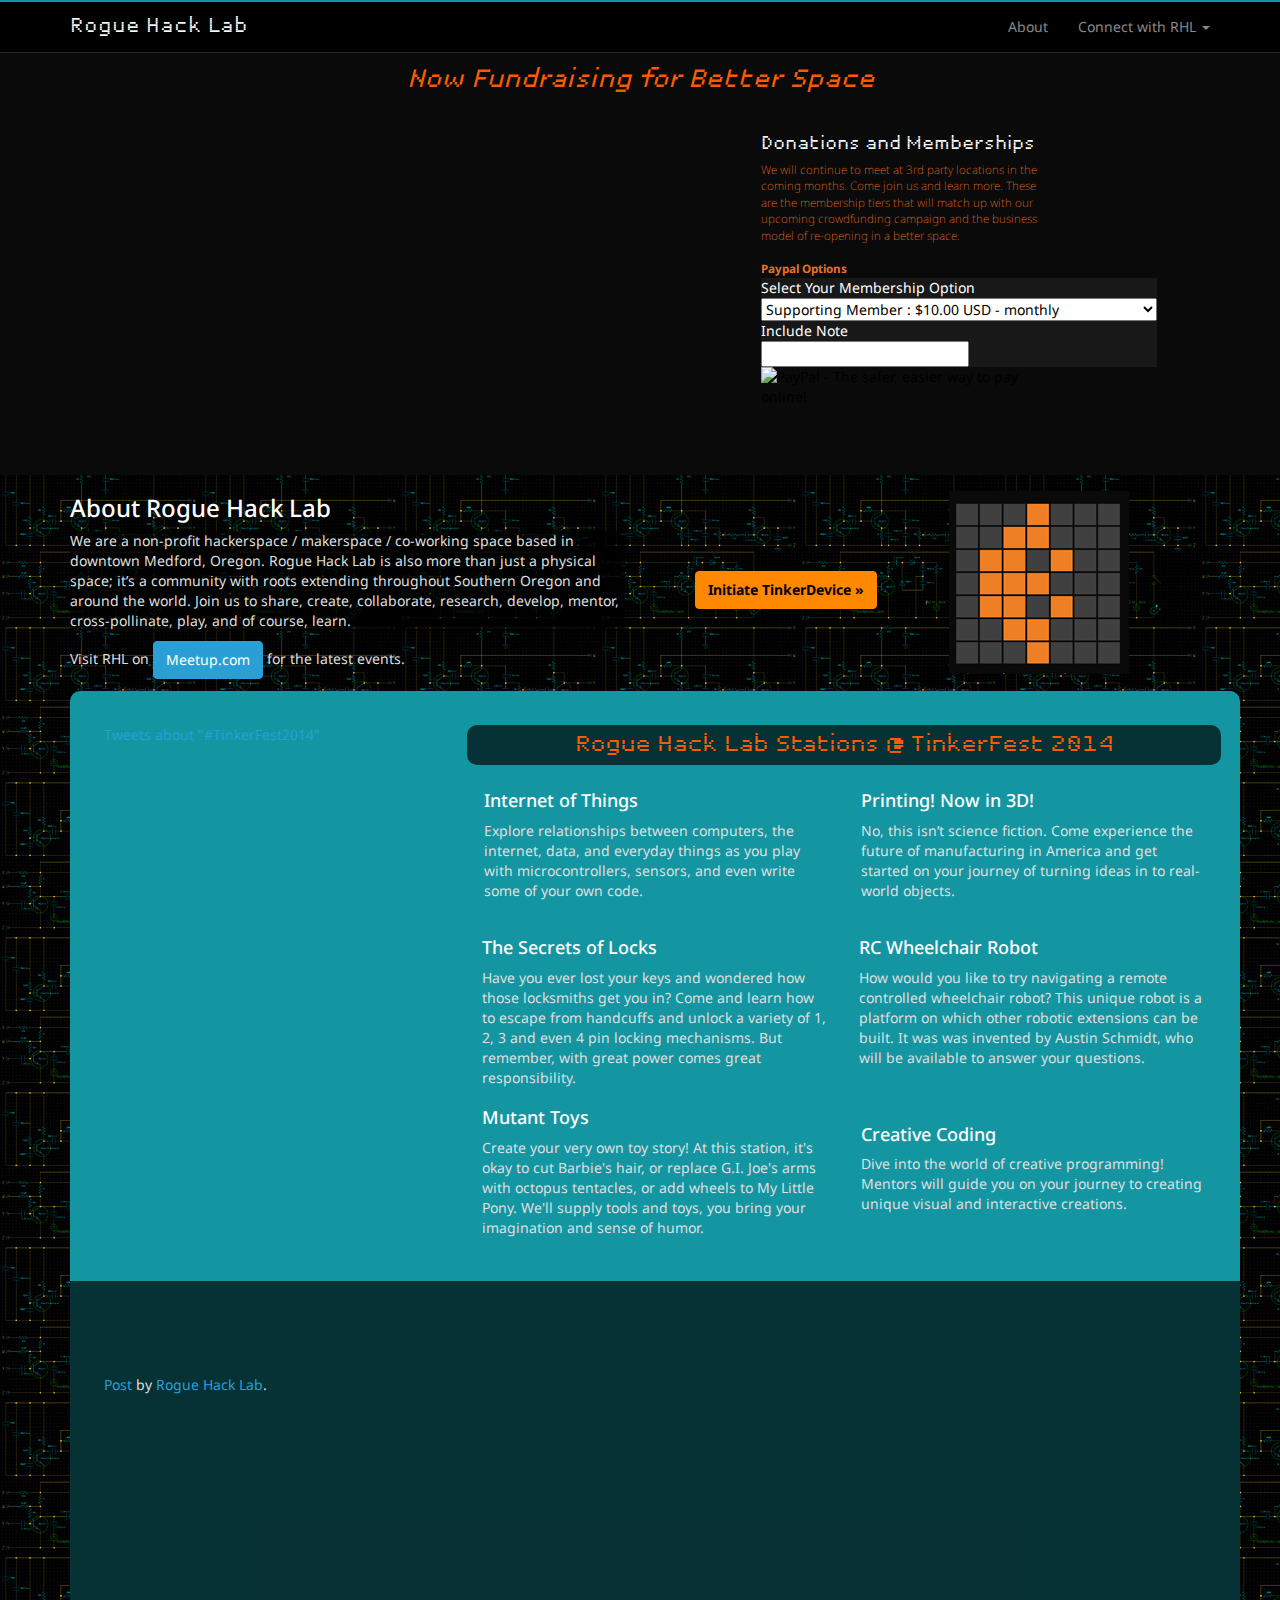
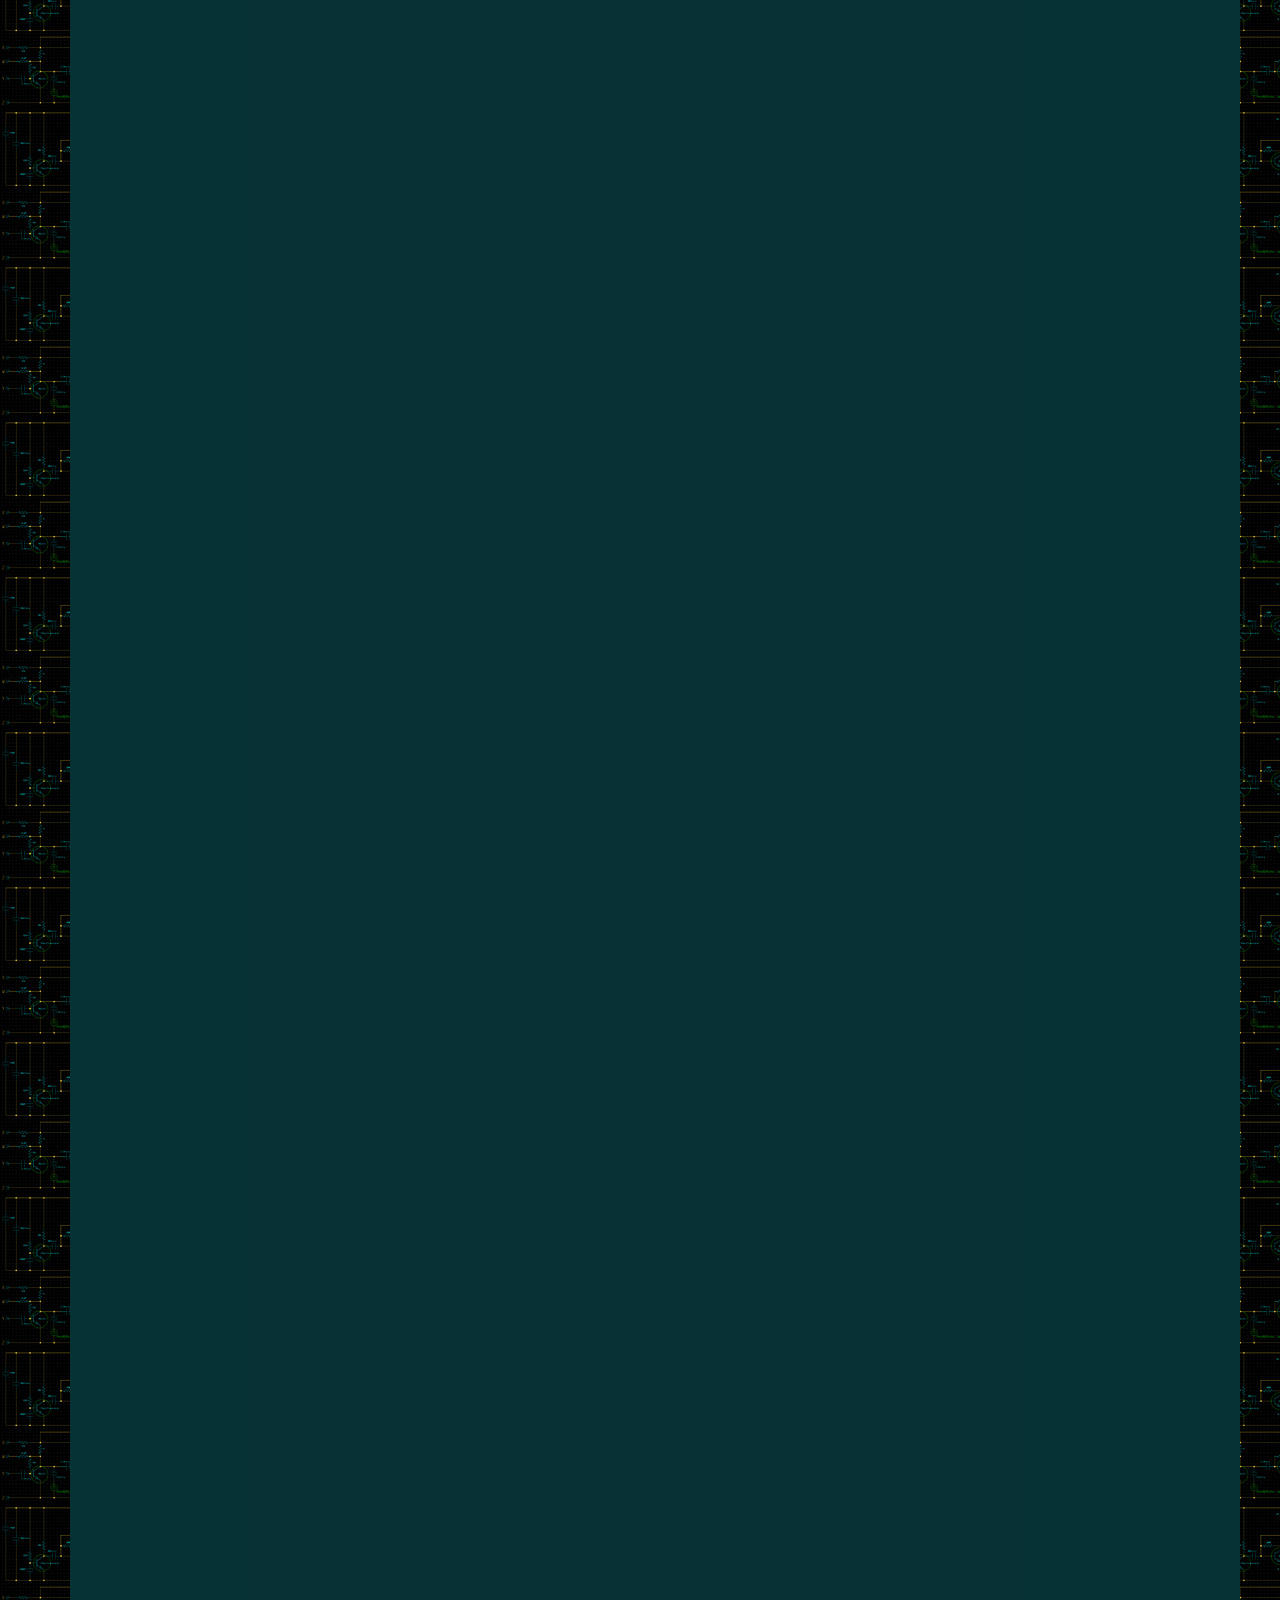
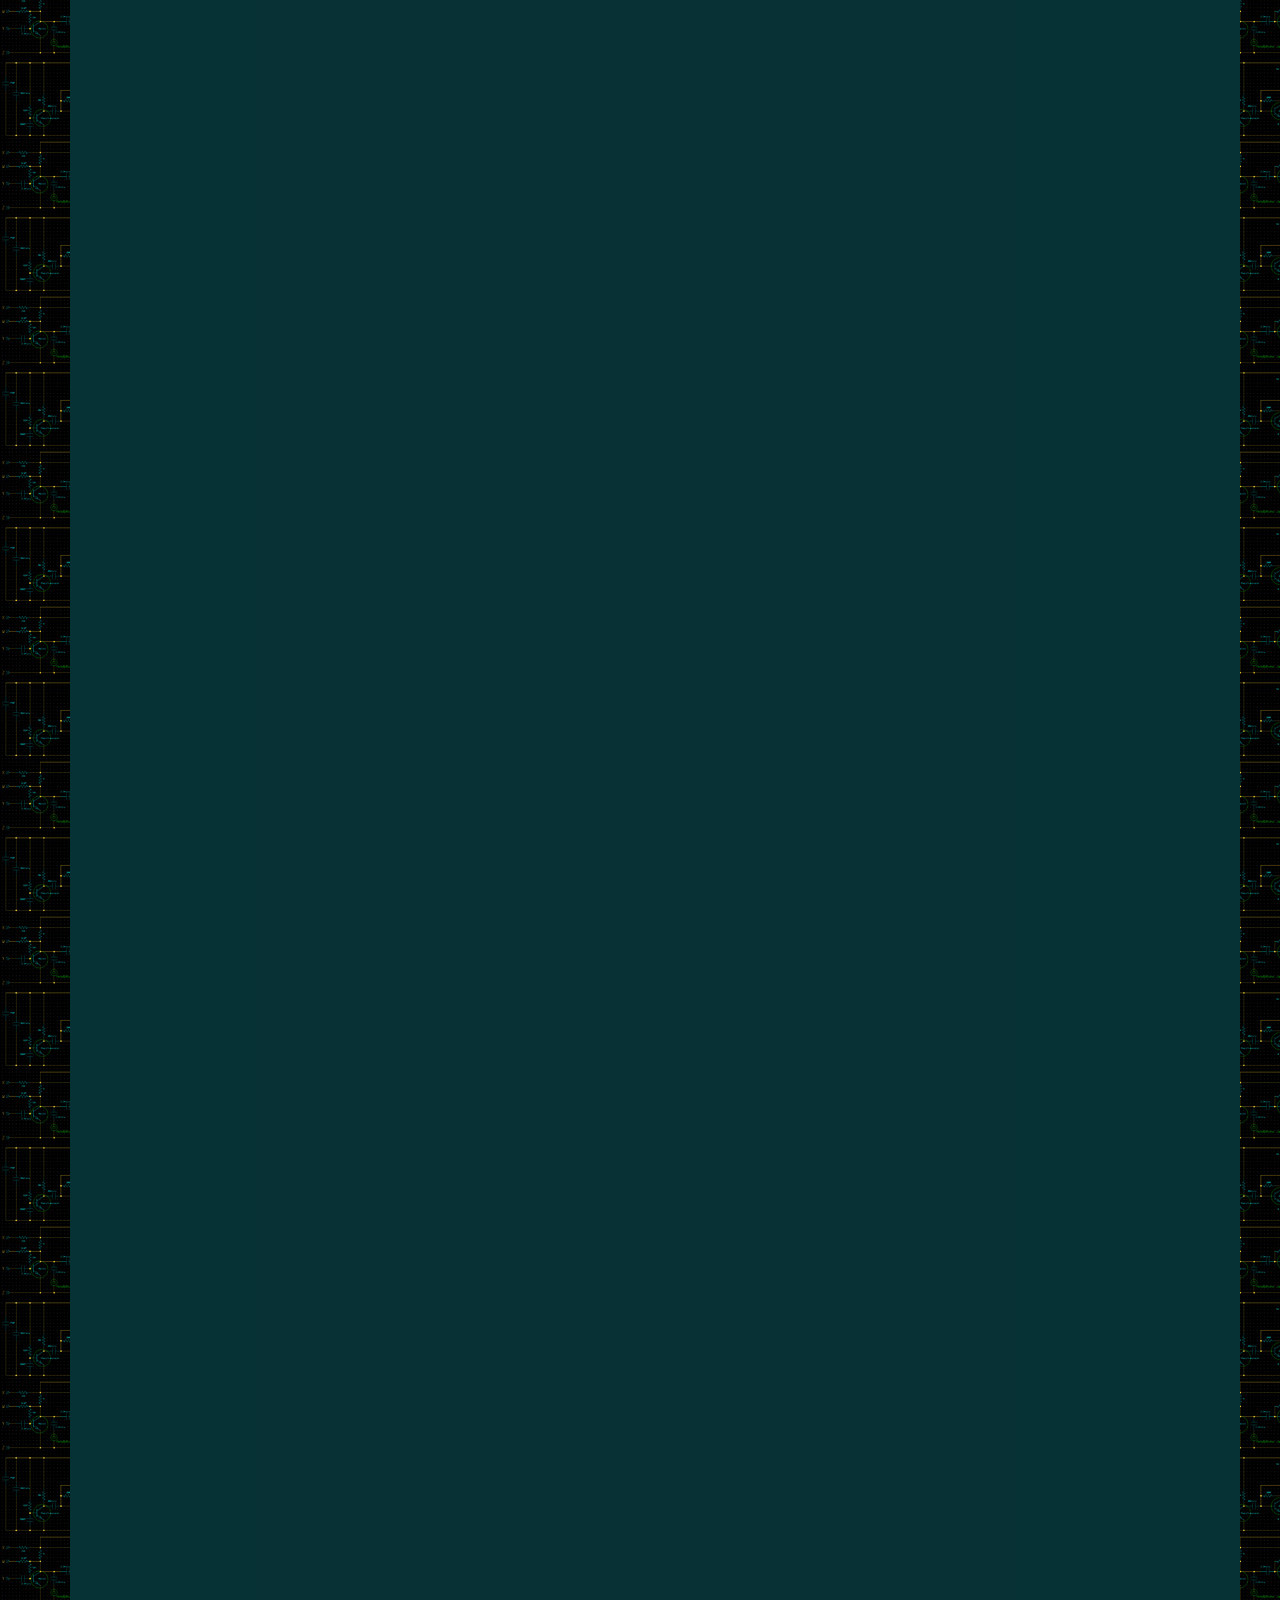
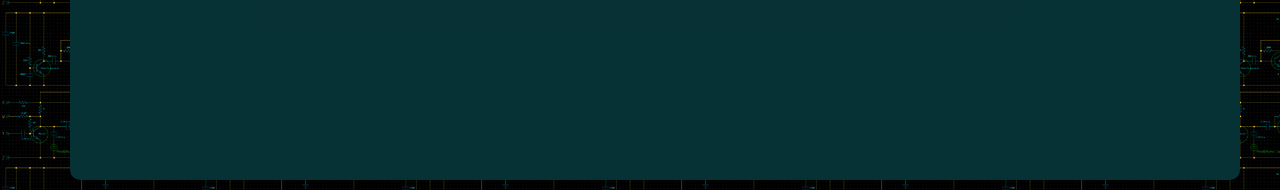
==== commit b6bfc710: "remove closing notice" ====
--- a/index.html
+++ b/index.html
@@ -87,7 +87,7 @@
               </li>
               -->
               <li class="dropdown">
-                <a href="http://roguehacklab.com/blog" class="dropdown-toggle" data-toggle="dropdown">Connect with RHL <b class="caret"></b></a>
+                <a class="dropdown-toggle" data-toggle="dropdown">Connect with RHL <b class="caret"></b></a>
                 <ul class="dropdown-menu">
                   <li><a href="http://www.meetup.com/Rogue-Hack-Lab/">&raquo;&nbsp;&nbsp;Meetup.com</a></li>
                   <li><a href="https://www.github.com/rogue-hack-lab">&raquo;&nbsp;&nbsp;Github&nbsp;&nbsp;&nbsp;<i class="icon-g-github icon-g-white">&nbsp;&nbsp;&nbsp;&nbsp;&nbsp;&nbsp;&nbsp;&nbsp;</i></a></li>
@@ -102,6 +102,9 @@
                   <!--<li><a href="http://roguehacklab.com/mediawiki/index.php/Rogue_Hack_Lab">&raquo;&nbsp;&nbsp;Wiki</a></li>-->
                 </ul>
               </li>
+              <li class="dropdown">
+                <script async defer src="https://slack.roguehacklab.com/slackin.js"></script>
+              </li>
             </ul>
           </div><!--/.nav-collapse -->
        </div>
@@ -111,7 +114,7 @@
     <div class="jumbotron zerobottom" style="margin-top:0px; padding-top:16px;">
       <div class="row">
         <div class="col-sm-12" style="text-align:center;">
-          <p class="rhlorange" style="font-size:2.0rem;"><i class="unibody center"><span class="rhlblue">Rogue Hack Lab is Closing on Jan. 31</span> <br />Now Fundraising for Better Space</a></i></p>
+          <p class="rhlorange" style="font-size:2.0rem;"><i class="unibody center">Now Fundraising for Better Space</a></i></p>
         </div>
       </div>
       <div class="row">
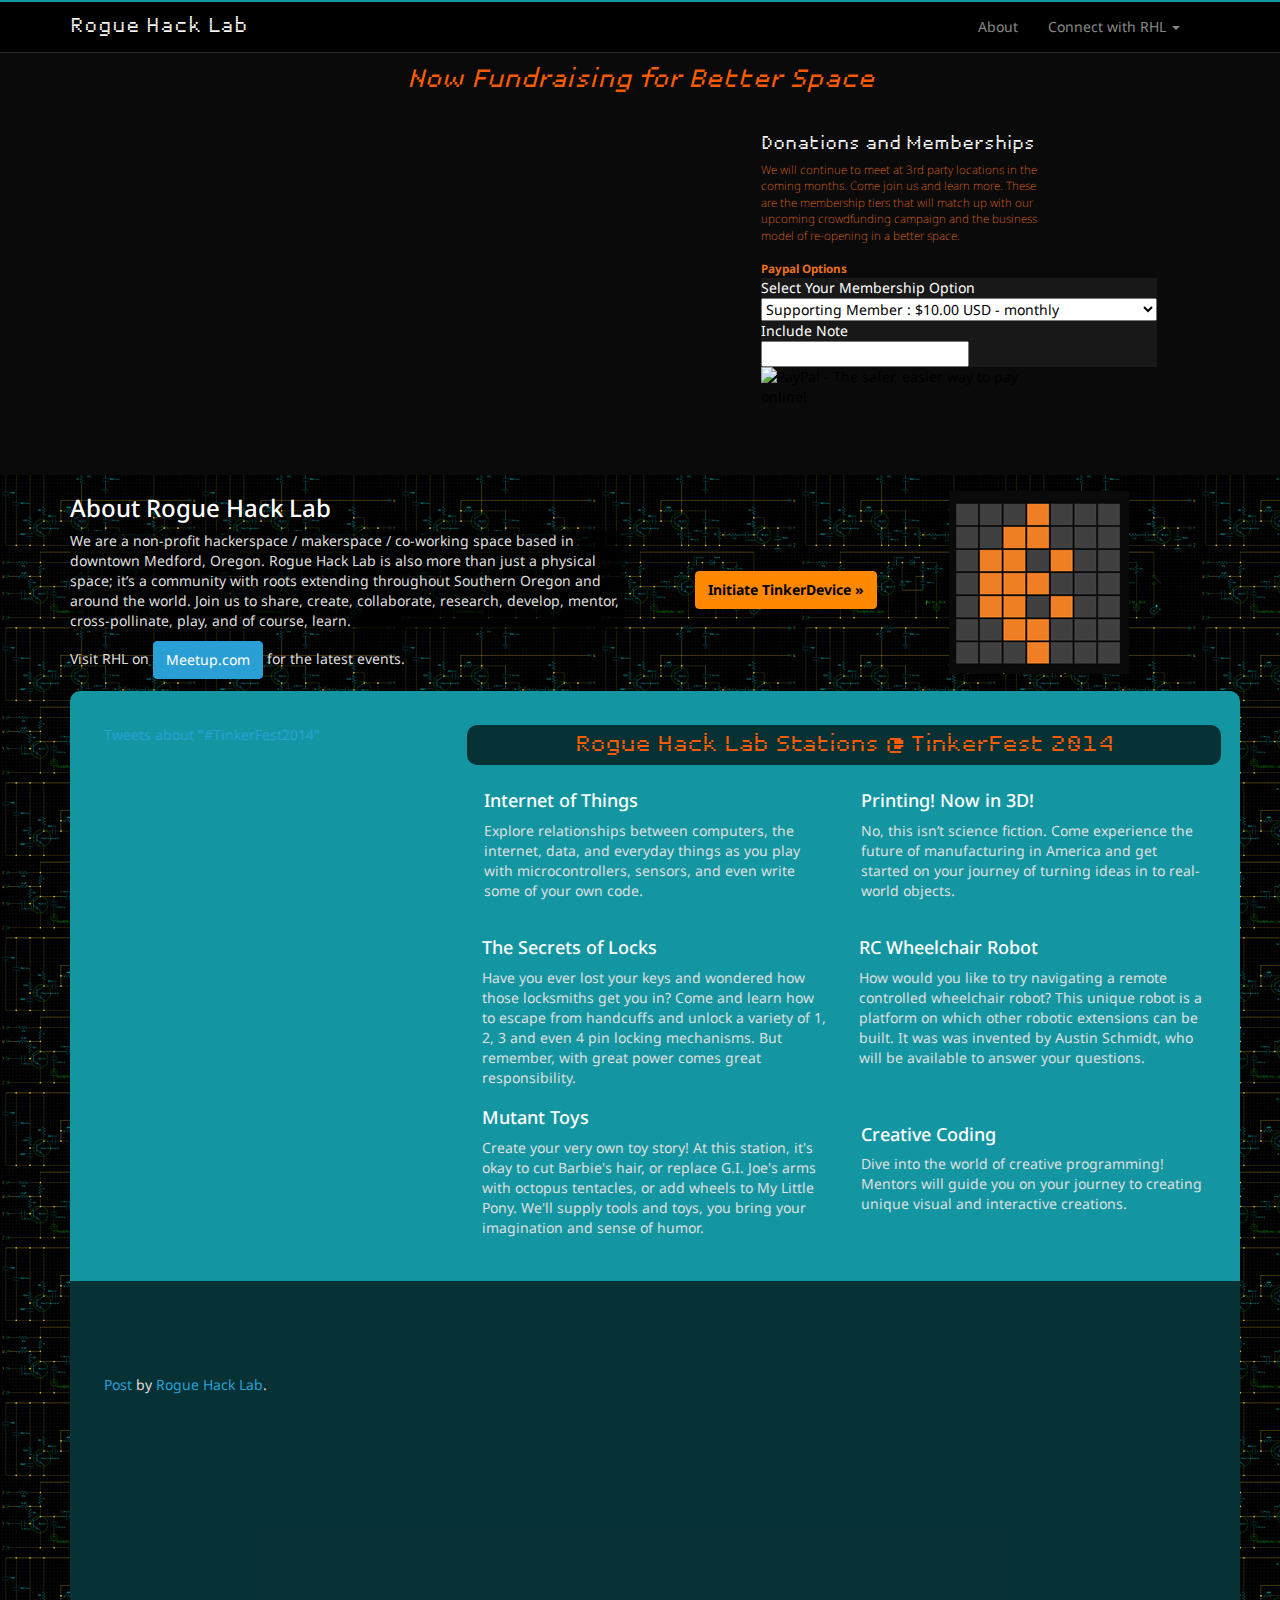
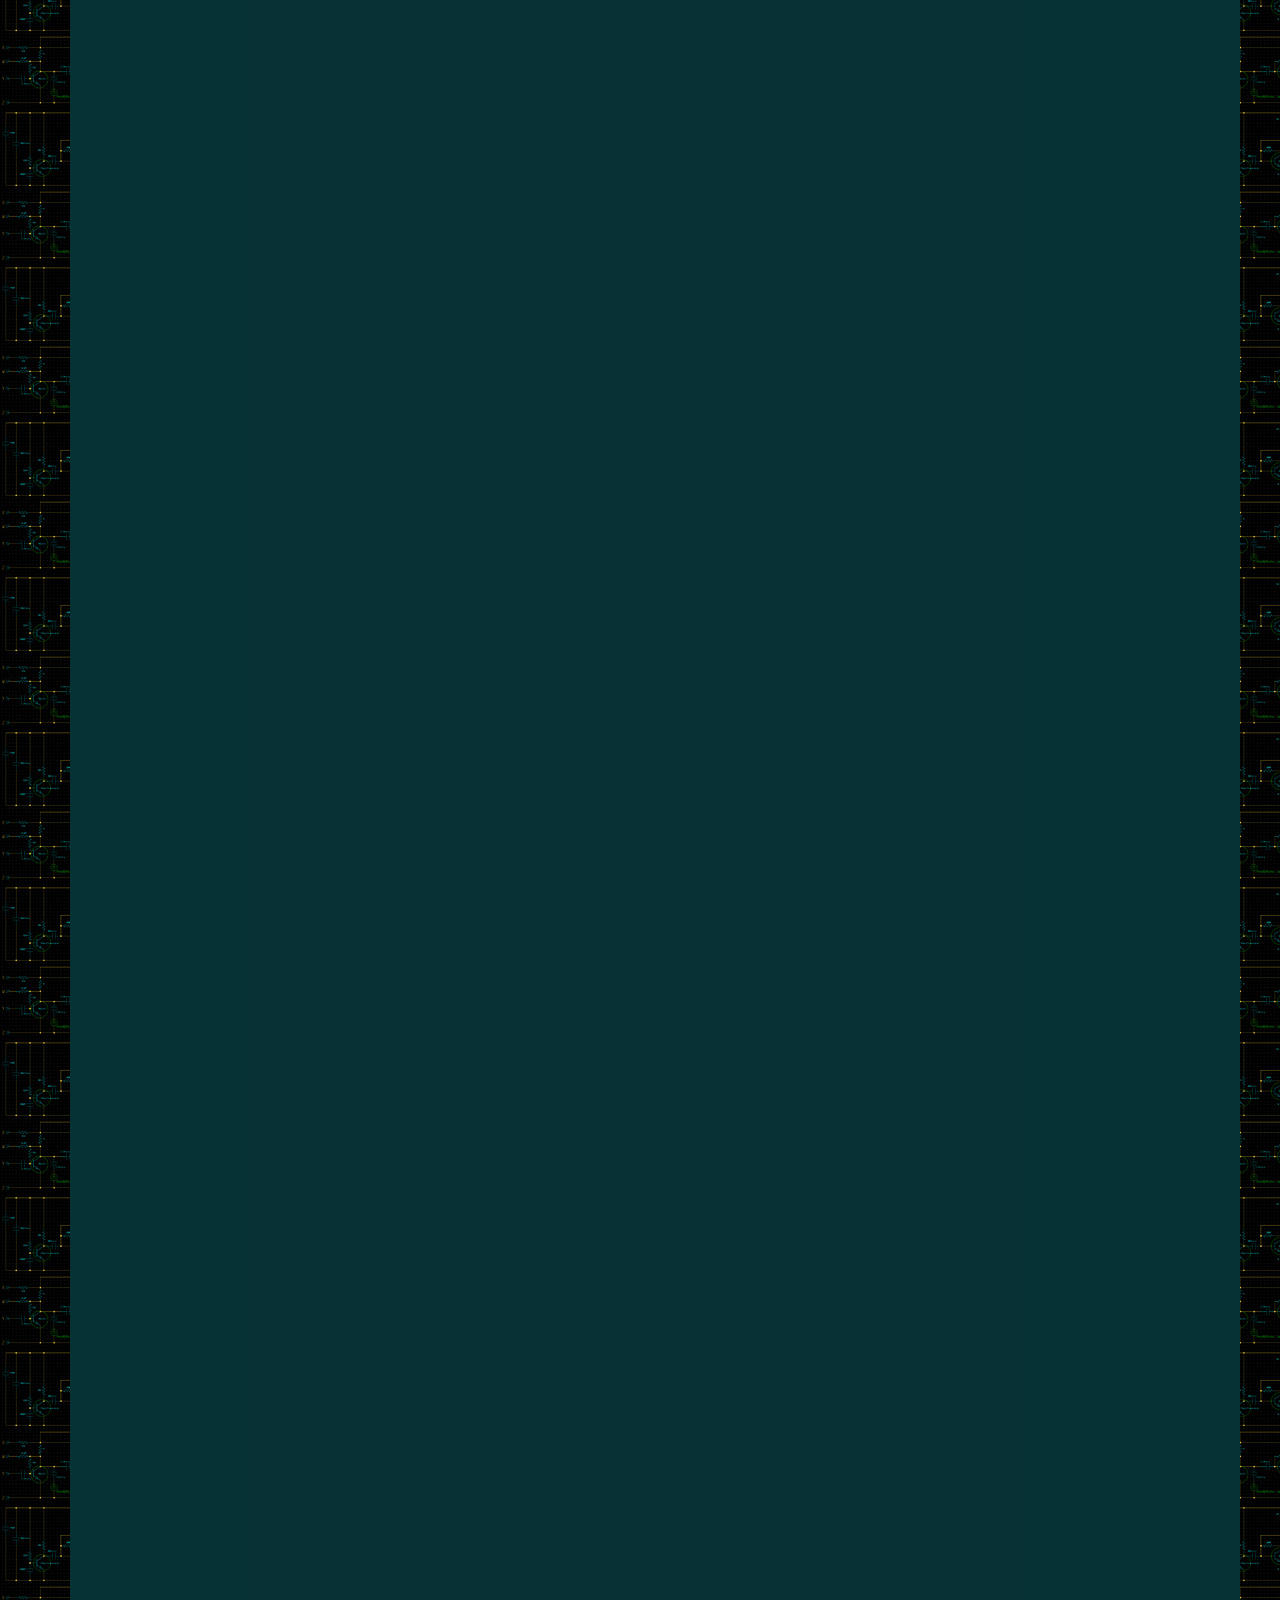
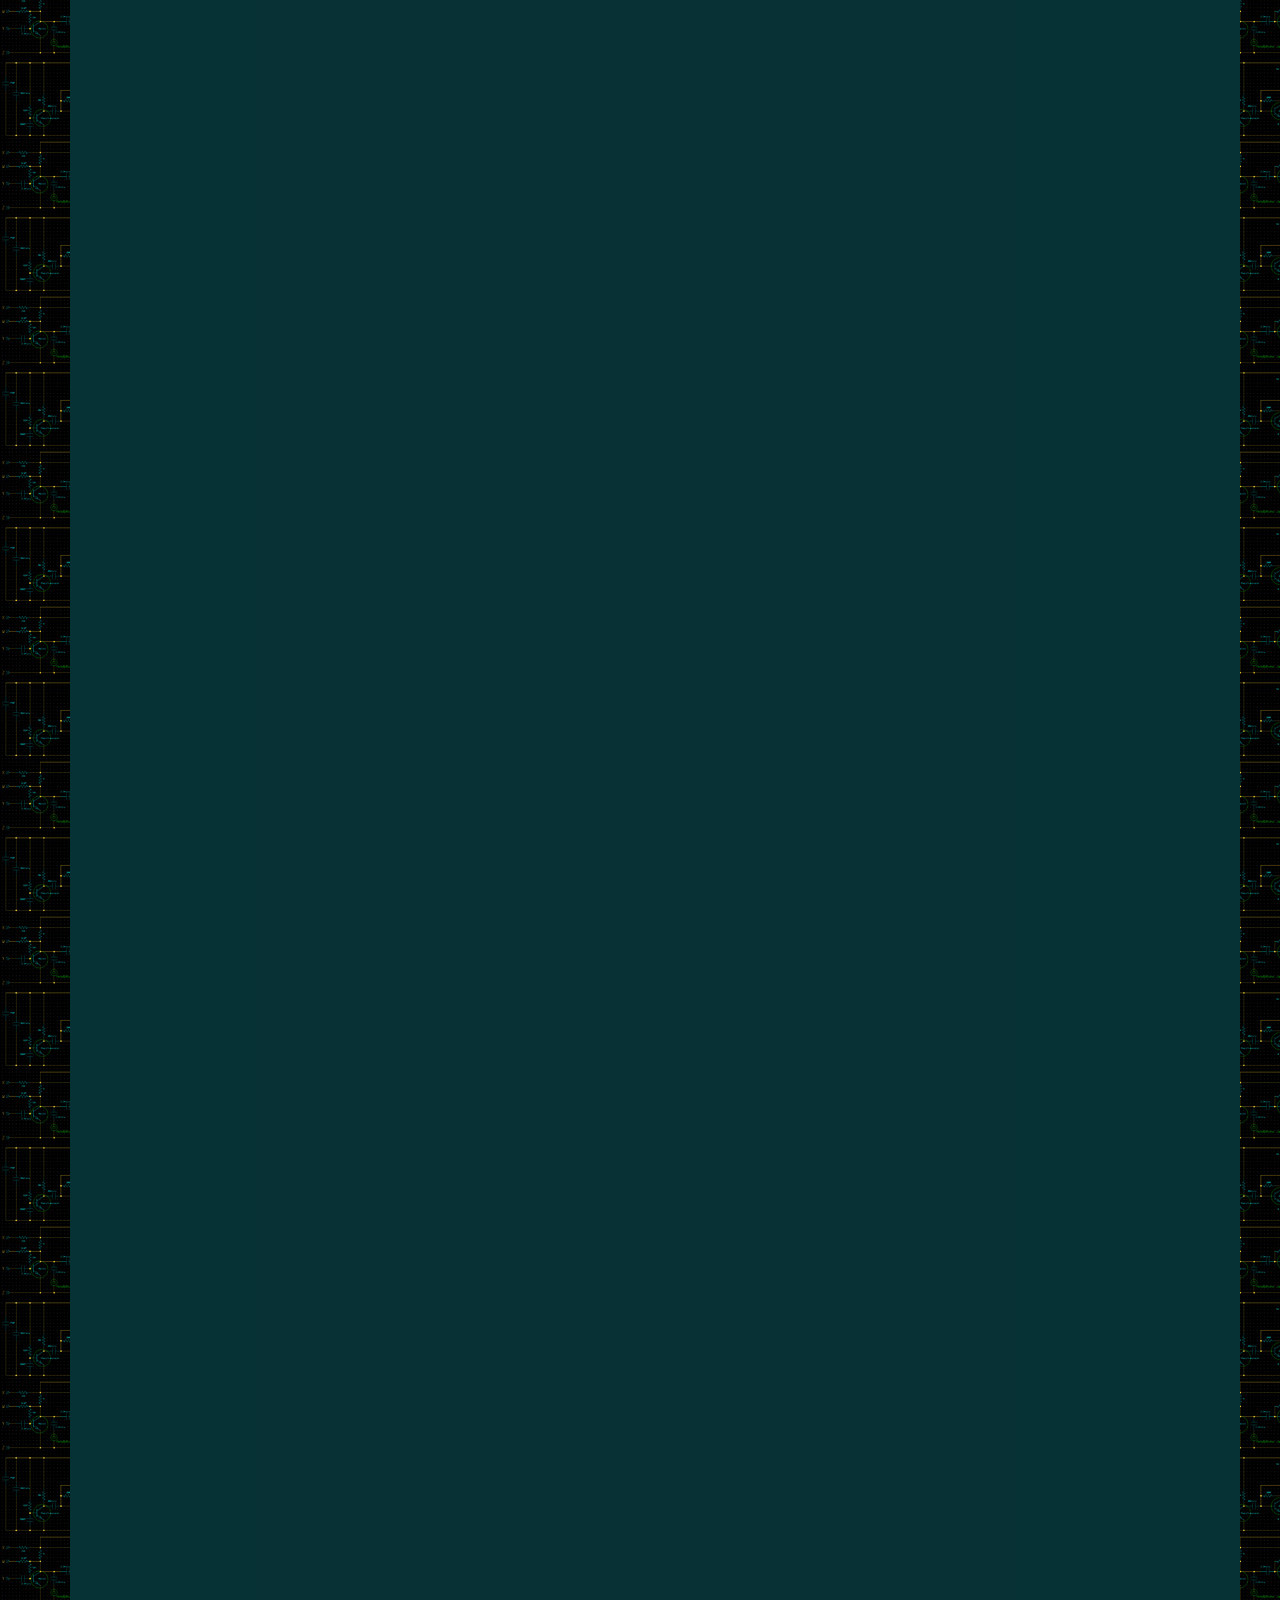
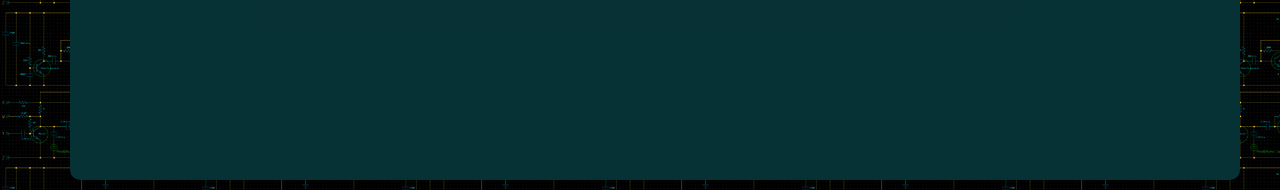
==== commit b8989279: "add <a> to fix spacing" ====
--- a/index.html
+++ b/index.html
@@ -103,7 +103,7 @@
                 </ul>
               </li>
               <li class="dropdown">
-                <script async defer src="https://slack.roguehacklab.com/slackin.js"></script>
+                <a><script async defer src="http://rhl-slack.herokuapp.com/slackin.js"></script></a>
               </li>
             </ul>
           </div><!--/.nav-collapse -->
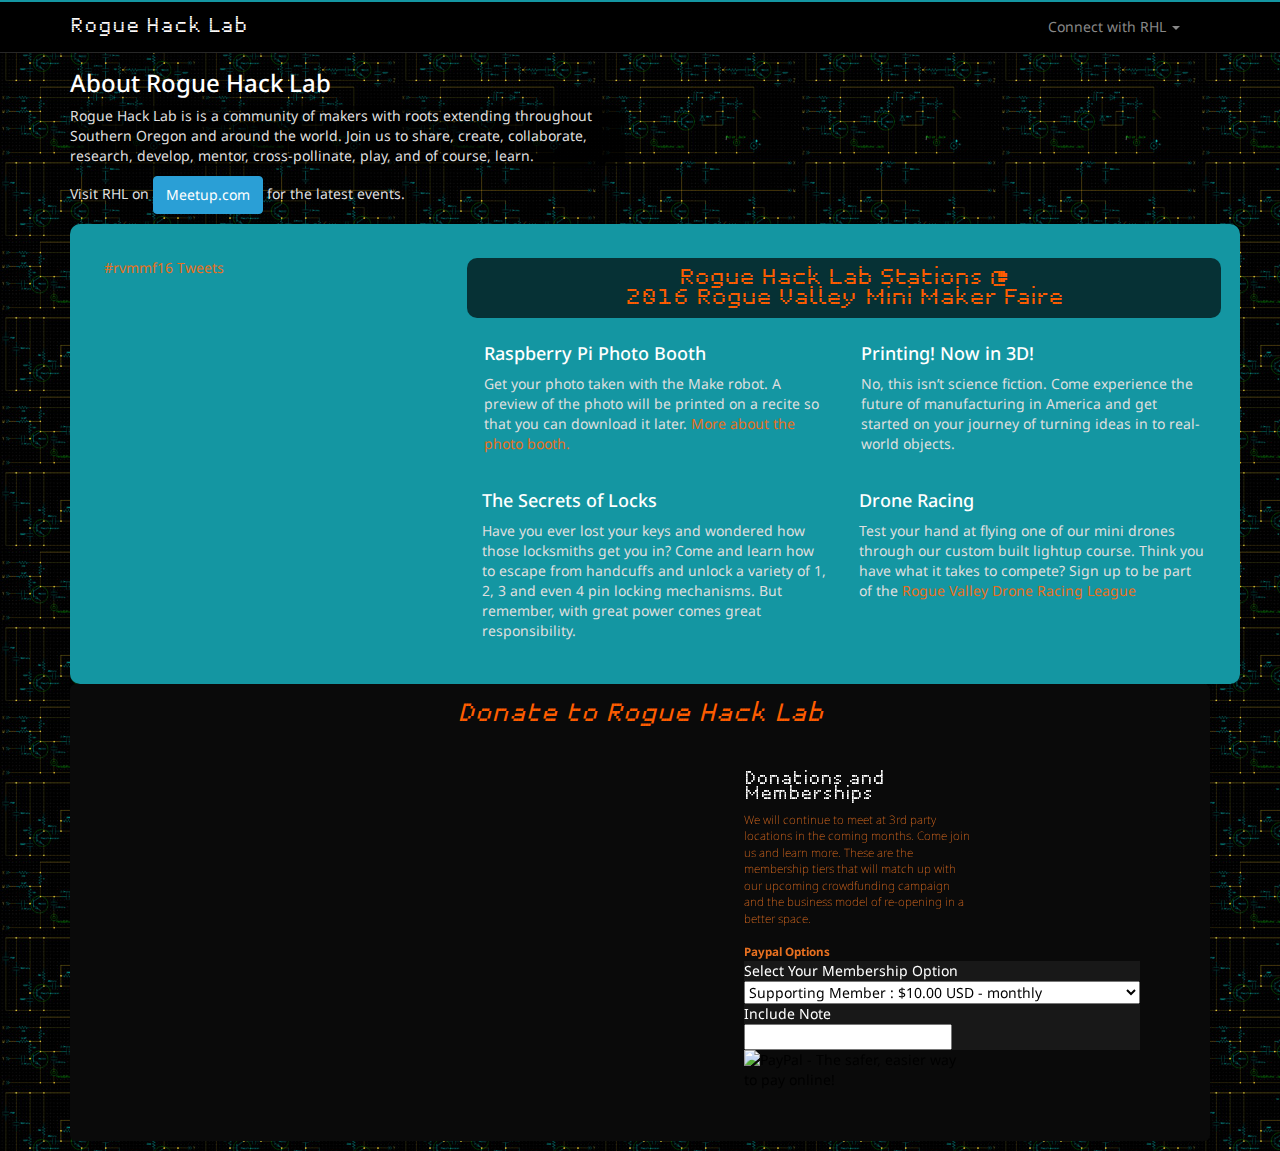
==== commit db9d869b: "Updates for RVMMF 2016" ====
--- a/index.html
+++ b/index.html
@@ -3,50 +3,50 @@
 <!--[if IE 7]>         <html class="no-js lt-ie9 lt-ie8"> <![endif]-->
 <!--[if IE 8]>         <html class="no-js lt-ie9"> <![endif]-->
 <!--[if gt IE 8]><!--> <html class="no-js"> <!--<![endif]-->
-    <head>
-        <meta charset="utf-8">
-        <meta http-equiv="X-UA-Compatible" content="IE=edge,chrome=1">
-        <title></title>
-        <meta name="description" content="">
-        <meta name="viewport" content="width=device-width, initial-scale=1">
-
-        <link rel="stylesheet" href="css/bootstrap.css">
-        <link rel="stylesheet" href="css/glyphicons.css" >
-        <style>
-            body {
-                padding-top: 50px;
-                padding-bottom: 10px;
-            }
-	    input {
-		color:black;
-		}
-        </style>
-        <!--<link rel="stylesheet" href="css/bootstrap-theme.min.css">-->
-        <link rel="stylesheet" href="css/main.css">
-
-        <script src="js/vendor/modernizr-2.6.2-respond-1.1.0.min.js"></script>
-    </head>
-    <body>
+<head>
+  <meta charset="utf-8">
+  <meta http-equiv="X-UA-Compatible" content="IE=edge,chrome=1">
+  <title></title>
+  <meta name="description" content="">
+  <meta name="viewport" content="width=device-width, initial-scale=1">
+
+  <link rel="stylesheet" href="css/bootstrap.css">
+  <link rel="stylesheet" href="css/glyphicons.css" >
+  <style>
+    body {
+      padding-top: 50px;
+      padding-bottom: 10px;
+    }
+    input {
+      color:black;
+    }
+  </style>
+  <!--<link rel="stylesheet" href="css/bootstrap-theme.min.css">-->
+  <link rel="stylesheet" href="css/main.css">
+
+  <script src="js/vendor/modernizr-2.6.2-respond-1.1.0.min.js"></script>
+</head>
+<body>
         <!--[if lt IE 7]>
             <p class="browsehappy">You are using an <strong>outdated</strong> browser. Please <a href="//browsehappy.com/">upgrade your browser</a> to improve your experience.</p>
-        <![endif]-->
-    <div class="navbar navbar-inverse navbar-fixed-top panelblack borderblue" role="navigation">
-      <div class="container">
-        <div class="navbar-header">
-          <button type="button" class="navbar-toggle" data-toggle="collapse" data-target=".navbar-collapse">
-            <span class="sr-only">Toggle navigation</span>
-            <span class="icon-bar"></span>
-            <span class="icon-bar"></span>
-            <span class="icon-bar"></span>
-          </button>
-          <a class="navbar-brand unibody" href="http://www.roguehacklab.com" style="font-size:1.1em;">Rogue Hack Lab</a>
-        </div>
-        <div class="navbar-collapse collapse" style="margin-left:25px;">
-          <ul class="nav navbar-nav navbar-right">
-
-            <li class="dropdown">
+            <![endif]-->
+            <div class="navbar navbar-inverse navbar-fixed-top panelblack borderblue" role="navigation">
+              <div class="container">
+                <div class="navbar-header">
+                  <button type="button" class="navbar-toggle" data-toggle="collapse" data-target=".navbar-collapse">
+                    <span class="sr-only">Toggle navigation</span>
+                    <span class="icon-bar"></span>
+                    <span class="icon-bar"></span>
+                    <span class="icon-bar"></span>
+                  </button>
+                  <a class="navbar-brand unibody" href="http://www.roguehacklab.com" style="font-size:1.1em;">Rogue Hack Lab</a>
+                </div>
+                <div class="navbar-collapse collapse" style="margin-left:25px;">
+                  <ul class="nav navbar-nav navbar-right">
+
+      <!--       <li class="dropdown">
               <a href="http://roguehacklab.com#about">About</a>
-            </li>
+            </li> -->
               <!--
               <ul class="dropdown-menu">
                 <li><a href="#rhlintro">&raquo;&nbsp;&nbsp;Introduction</a></li>
@@ -85,76 +85,31 @@
                   <li><a href="#">&raquo;&nbsp;&nbsp;Functional Programming</a></li>
                 </ul>
               </li>
-              -->
-              <li class="dropdown">
-                <a class="dropdown-toggle" data-toggle="dropdown">Connect with RHL <b class="caret"></b></a>
-                <ul class="dropdown-menu">
-                  <li><a href="http://www.meetup.com/Rogue-Hack-Lab/">&raquo;&nbsp;&nbsp;Meetup.com</a></li>
-                  <li><a href="https://www.github.com/rogue-hack-lab">&raquo;&nbsp;&nbsp;Github&nbsp;&nbsp;&nbsp;<i class="icon-g-github icon-g-white">&nbsp;&nbsp;&nbsp;&nbsp;&nbsp;&nbsp;&nbsp;&nbsp;</i></a></li>
-                  <!--<li><a href="http://roguehacklab.com/blog">&raquo;&nbsp;&nbsp;Blog&nbsp;&nbsp;&nbsp;<i class="icon-g-rss icon-g-white">&nbsp;&nbsp;&nbsp;&nbsp;&nbsp;&nbsp;&nbsp;&nbsp;</i></a></li>-->
-                  <li><a href="https://www.youtube.com/roguehack">&raquo;&nbsp;&nbsp;YouTube&nbsp;&nbsp;&nbsp;<i class="icon-g-youtube icon-g-white">&nbsp;&nbsp;&nbsp;&nbsp;&nbsp;&nbsp;&nbsp;&nbsp;</i></a></li>
-                  <li><a href="https://www.twitter.com/roguehacklab">&raquo;&nbsp;&nbsp;Twitter&nbsp;&nbsp;&nbsp;<i class="icon-g-twitter icon-g-white">&nbsp;&nbsp;&nbsp;&nbsp;&nbsp;&nbsp;&nbsp;&nbsp;</i></a></li>
-                  <li><a href="https://www.facebook.com/roguehacklab">&raquo;&nbsp;&nbsp;Facebook&nbsp;&nbsp;&nbsp;<i class="icon-g-facebook icon-g-white">&nbsp;&nbsp;&nbsp;&nbsp;&nbsp;&nbsp;&nbsp;&nbsp;</i></a></li>
-                  <li><a href="https://plus.google.com/+Roguehacklab/posts">&raquo;&nbsp;&nbsp;Google Plus&nbsp;&nbsp;&nbsp;<i class="icon-g-google-plus icon-g-white">&nbsp;&nbsp;&nbsp;&nbsp;&nbsp;&nbsp;&nbsp;&nbsp;</i></a></li>
-                  <li><a href="http://roguehacklab.tumblr.com/">&raquo;&nbsp;&nbsp;Tumblr&nbsp;&nbsp;&nbsp;<i class="icon-g-tumblr icon-g-white">&nbsp;&nbsp;&nbsp;&nbsp;&nbsp;&nbsp;&nbsp;&nbsp;</i></a></li>
-                 <li><a href="http://instagram.com/roguehacklab">&raquo;&nbsp;&nbsp;Instagram&nbsp;&nbsp;&nbsp;<i class="icon-g-tumblr icon-g-white">&nbsp;&nbsp;&nbsp;&nbsp;&nbsp;&nbsp;&nbsp;&nbsp;</i></a></li>
-                  <li><a href="https://groups.google.com/forum/#!forum/rogue-hack-lab">&raquo;&nbsp;&nbsp;Google Group</a></li>
-                  <!--<li><a href="http://roguehacklab.com/mediawiki/index.php/Rogue_Hack_Lab">&raquo;&nbsp;&nbsp;Wiki</a></li>-->
-                </ul>
-              </li>
-              <li class="dropdown">
-                <a><script async defer src="http://rhl-slack.herokuapp.com/slackin.js"></script></a>
-              </li>
-            </ul>
-          </div><!--/.nav-collapse -->
-       </div>
+            -->
+            <li class="dropdown">
+              <a class="dropdown-toggle" data-toggle="dropdown">Connect with RHL <b class="caret"></b></a>
+              <ul class="dropdown-menu">
+                <li><a href="http://www.meetup.com/Rogue-Hack-Lab/">&raquo;&nbsp;&nbsp;Meetup.com</a></li>
+                <li><a href="https://www.github.com/rogue-hack-lab">&raquo;&nbsp;&nbsp;Github&nbsp;&nbsp;&nbsp;<i class="icon-g-github icon-g-white">&nbsp;&nbsp;&nbsp;&nbsp;&nbsp;&nbsp;&nbsp;&nbsp;</i></a></li>
+                <!--<li><a href="http://roguehacklab.com/blog">&raquo;&nbsp;&nbsp;Blog&nbsp;&nbsp;&nbsp;<i class="icon-g-rss icon-g-white">&nbsp;&nbsp;&nbsp;&nbsp;&nbsp;&nbsp;&nbsp;&nbsp;</i></a></li>-->
+                <li><a href="https://www.youtube.com/roguehack">&raquo;&nbsp;&nbsp;YouTube&nbsp;&nbsp;&nbsp;<i class="icon-g-youtube icon-g-white">&nbsp;&nbsp;&nbsp;&nbsp;&nbsp;&nbsp;&nbsp;&nbsp;</i></a></li>
+                <li><a href="https://www.twitter.com/roguehacklab">&raquo;&nbsp;&nbsp;Twitter&nbsp;&nbsp;&nbsp;<i class="icon-g-twitter icon-g-white">&nbsp;&nbsp;&nbsp;&nbsp;&nbsp;&nbsp;&nbsp;&nbsp;</i></a></li>
+                <li><a href="https://www.facebook.com/roguehacklab">&raquo;&nbsp;&nbsp;Facebook&nbsp;&nbsp;&nbsp;<i class="icon-g-facebook icon-g-white">&nbsp;&nbsp;&nbsp;&nbsp;&nbsp;&nbsp;&nbsp;&nbsp;</i></a></li>
+                <li><a href="https://plus.google.com/+Roguehacklab/posts">&raquo;&nbsp;&nbsp;Google Plus&nbsp;&nbsp;&nbsp;<i class="icon-g-google-plus icon-g-white">&nbsp;&nbsp;&nbsp;&nbsp;&nbsp;&nbsp;&nbsp;&nbsp;</i></a></li>
+                <li><a href="http://roguehacklab.tumblr.com/">&raquo;&nbsp;&nbsp;Tumblr&nbsp;&nbsp;&nbsp;<i class="icon-g-tumblr icon-g-white">&nbsp;&nbsp;&nbsp;&nbsp;&nbsp;&nbsp;&nbsp;&nbsp;</i></a></li>
+                <li><a href="http://instagram.com/roguehacklab">&raquo;&nbsp;&nbsp;Instagram&nbsp;&nbsp;&nbsp;<i class="icon-g-tumblr icon-g-white">&nbsp;&nbsp;&nbsp;&nbsp;&nbsp;&nbsp;&nbsp;&nbsp;</i></a></li>
+                <li><a href="https://groups.google.com/forum/#!forum/rogue-hack-lab">&raquo;&nbsp;&nbsp;Google Group</a></li>
+                <!--<li><a href="http://roguehacklab.com/mediawiki/index.php/Rogue_Hack_Lab">&raquo;&nbsp;&nbsp;Wiki</a></li>-->
+              </ul>
+            </li>
+            <li class="dropdown">
+              <a><script async defer src="http://rhl-slack.herokuapp.com/slackin.js"></script></a>
+            </li>
+          </ul>
+        </div><!--/.nav-collapse -->
+      </div>
     </div>
 
-    <!-- Main jumbotron for a primary marketing message or call to action -->
-    <div class="jumbotron zerobottom" style="margin-top:0px; padding-top:16px;">
-      <div class="row">
-        <div class="col-sm-12" style="text-align:center;">
-          <p class="rhlorange" style="font-size:2.0rem;"><i class="unibody center">Now Fundraising for Better Space</a></i></p>
-        </div>
-      </div>
-      <div class="row">
-        <div class="video col-md-7 textaligncenter center">
-                <div class="container unibody textaligncenter marginleftright">
-                  <iframe width="640" height="360" src="//www.youtube.com/embed/videoseries?list=PLn_Jf2s2V6nZtZr5zkmyrY2ovYJNwrPkq" frameborder="0" allowfullscreen></iframe>
-                </div>
-        </div>
-        <div class="col-md-3 marginleftright addpadding">
-          <h5 class="unibody">Donations and Memberships</h5>
-          <p class="rhlorange" style="font-size:1.16rem; margin-bottom:0px;padding-bottom:0px;">We will continue to meet at 3rd party locations in the coming months. Come join us and learn more. These are the membership tiers that will match up with our upcoming crowdfunding campaign and the business model of re-opening in a better space.<br /><br />
-          <span class="rhlorange" style="padding:20px auto;"><b>Paypal Options</b></span><br />	
-				<form action="https://www.paypal.com/cgi-bin/webscr" method="post" target="_top">
-				<input type="hidden" name="cmd" value="_s-xclick">
-				<input type="hidden" name="hosted_button_id" value="BJ6WN8Z9QNEBW">
-				<table style="color:white;">
-				<tr><td><input type="hidden" name="on0" value="Select Your Membership Option">Select Your Membership Option</td></tr><tr><td><select name="os0" style="color:black;">
-					<option value="Supporting Member">Supporting Member : $10.00 USD - monthly</option>
-					<option value="Starving Student Hacker">Starving Student Hacker : $15.00 USD - monthly</option>
-					<option value="Regular Hacker">Regular Hacker : $25.00 USD - monthly</option>
-					<option value="Regular Family Hackers">Regular Family Hackers : $40.00 USD - monthly</option>
-					<option value="Hacker + Reserved Desk">Hacker + Reserved Desk : $115.00 USD - monthly</option>
-					<option value="Family Hackers + Shop">Family Hackers + Shop : $140.00 USD - monthly</option>
-					<option value="Hacker + Reserved Desk + Shop">Hacker + Reserved Desk + Shop : $200.00 USD - monthly</option>
-					<option value="Supporting Member">Supporting Member : $60.00 USD - yearly</option>
-				</select> </td></tr>
-				<tr><td><input type="hidden" name="on1" value="Include Note">Include Note</td></tr><tr><td><input type="text" name="os1" maxlength="200"></td></tr>
-				</table>
-				<input type="hidden" name="currency_code" value="USD">
-				<input type="image" src="https://www.paypalobjects.com/en_US/i/btn/btn_subscribe_SM.gif" border="0" name="submit" alt="PayPal - The safer, easier way to pay online!">
-				<img alt="" border="0" src="https://www.paypalobjects.com/en_US/i/scr/pixel.gif" width="1" height="1">
-				</form>
-          </p>
-        </div>
-        <!--<div class="col-md-3 panelmagenta marginletright textaligncenter bordertopmagenta">
-          <h3>Save the Date! <br /><span style="font-size:.8em;">May 24 and 25</span></h3>
-          <a href="http://www.scienceworksmuseum.org/Page.asp?NavID=730" tar="_blank"><img height="150" src="img/2014_TinkerFest_logo_SW.jpg" alt="TinkerFest logo ScienceWorks 2014" /></a>
-       </div>-->
-      </div> 
-    </div>
 
 
     <div class="container">
@@ -162,42 +117,62 @@
       <div class="row">
         <div class="col-md-6">
           <h3>About Rogue Hack Lab</h3>
-          <p class="semiblackbackground">We are a non-profit hackerspace / makerspace / co-working space based in downtown Medford, Oregon. Rogue Hack Lab is also more than just a physical space; it’s a community with roots extending throughout Southern Oregon and around the world. Join us to share, create, collaborate, research, develop, mentor, cross-pollinate, play, and of course, learn.
+          <p class="semiblackbackground">Rogue Hack Lab is is a community of makers with roots extending throughout Southern Oregon and around the world. Join us to share, create, collaborate, research, develop, mentor, cross-pollinate, play, and of course, learn.
           </p>
-          <p>Visit RHL on <a class="btn btn-primary" href="http://www.meetup.com/Rogue-Hack-Lab" target="_blank">Meetup.com</a>  for the latest events.</p>
-        </div>
+          <p>Visit RHL on <a class="btn btn-primary" href="http://www.meetup.com/Rogue-Hack-Lab" target="_blank">Meetup.com</a> for the latest events.</p>
+        </div>
+        <div class="col-md-6">
+          <div style="width: 350px;" id="1454094711458"></div>
+          <script src="https://ajax.googleapis.com/ajax/libs/jquery/1.7.1/jquery.min.js"></script>
+          <script>jQuery.noConflict();</script>
+          <script>
+            jQuery(function() {
+              var scripts = ["var%20%24parameters%20%3D%20%7B%22urlname%22%3A%22Rogue-Hack-Lab%22%2C%22width%22%3A%22350%22%2C%22height%22%3A%22570%22%2C%22_name%22%3A%22Meetup%20Group%20Stats%22%2C%22_description%22%3A%22Shows%20basic%20stats%20on%20your%20favorite%20Meetup%20group.%22%7D%3B%0Avar%20%24queries%20%3D%20%7B%20groups%3A%20function%28%29%20%7B%20return%20%22https%3A//api.meetup.com/2/groups%3Foffset%3D0%26format%3Djson%26group_urlname%3DRogue-Hack-Lab%26sig%3D6a6086761cdd65bed7bb0b096196b05df6e78e5c%26callback%3D%3F%26page%3D500%26radius%3D25.0%26fields%3D%26sig_id%3D139084932%26order%3Did%26desc%3Dfalse%26_%3D1454094710823%26user_agent%3Dmeetup.widget%3Amug_stats%22%3B%20%7D%2C%20events%3A%20function%28%29%20%7B%20return%20%22https%3A//api.meetup.com/2/events%3Foffset%3D0%26format%3Djson%26limited_events%3DFalse%26group_urlname%3DRogue-Hack-Lab%26sig%3D54a408dd3d7f1c63a4ad872f113e2267fa4cee2b%26callback%3D%3F%26page%3D4%26fields%3D%26sig_id%3D139084932%26order%3Dtime%26_%3D1454094711066%26desc%3Dfalse%26status%3Dupcoming%26user_agent%3Dmeetup.widget%3Amug_stats%22%3B%20%7D%20%7D%3B%0A","%0Amup_widget.with_jquery%28function%28%24%2Cctx%29%7Bvar%20group%3D%27%27%2Cmonths%3D%5B%27Jan%27%2C%27Feb%27%2C%27Mar%27%2C%27Apr%27%2C%27May%27%2C%27Jun%27%2C%27Jul%27%2C%27Aug%27%2C%27Sep%27%2C%27Oct%27%2C%27Nov%27%2C%27Dec%27%5D%2Cweekday%3D%5B%22Sunday%22%2C%22Monday%22%2C%22Tuesday%22%2C%22Wednesday%22%2C%22Thursday%22%2C%22Friday%22%2C%22Saturday%22%5D%2CaddLink%3Dfunction%28content%2Clink%29%7Breturn%27%3Ca%20target%3D%22_top%22%20href%3D%22%27+link+%27%22%3E%27+content+%27%3C/a%3E%27%3B%7D%2CaddImage%3Dfunction%28src%2Calt%29%7Breturn%20src%3D%3D%22%22%3F%27%27%3A%27%3Cdiv%20class%3D%22mup-img-wrap%22%3E%3Cimg%20src%3D%22%27+src+%27%22%20width%3D%22%27+%28%24parameters.width-50%29+%27%22%20alt%3D%22%27+alt+%27%22%20class%3D%22mup-img%22/%3E%3C/div%3E%27%3B%7D%2CaddLeadingZero%3Dfunction%28num%29%7Breturn%28num%3C10%29%3F%28%270%27+num%29%3Anum%3B%7D%2CgetFormattedDate%3Dfunction%28millis%29%7Bvar%20date%3Dnew%20Date%28millis%29%3Breturn%20weekday%5Bdate.getDay%28%29%5D+%27%20%27+months%5Bdate.getMonth%28%29%5D+%27%20%27+addLeadingZero%28date.getDate%28%29%29+%27%2C%20%27+date.getFullYear%28%29.toString%28%29%3B%7D%2CgetFormattedTime%3Dfunction%28millis%29%7Bvar%20time%3Dnew%20Date%28millis%29%2Chours%3Dtime.getHours%28%29%2Cmin%3Dtime.getMinutes%28%29%2Campm%3D%28hours%3E11%29%3F%27PM%27%3A%27AM%27%3Bmin%3D%28min%3C10%29%3F%28%270%27+min%29%3Amin%3Bhours%3D%28hours%3D%3D0%29%3F1%3Ahours%3Bhours%3D%28hours%3E12%29%3Fhours-12%3Ahours%3Breturn%20hours+%27%3A%27+min+%27%20%27+ampm%3B%7D%2CnumberFormat%3Dfunction%28nStr%29%7BnStr+%3D%27%27%3Bx%3DnStr.split%28%27.%27%29%3Bx1%3Dx%5B0%5D%3Bx2%3Dx.length%3E1%3F%27.%27+x%5B1%5D%3A%27%27%3Bvar%20rgx%3D/%28%5Cd+%29%28%5Cd%7B3%7D%29/%3Bwhile%28rgx.test%28x1%29%29x1%3Dx1.replace%28rgx%2C%27%241%27+%27%2C%27+%27%242%27%29%3Breturn%20x1+x2%3B%7D%3B%24.getJSON%28%24queries.groups%28%29%2Cfunction%28data%29%7Bif%28data.results.length%3D%3D0%29%7B%24%28%27.mug-badge%27%2Cctx%29.width%28%24parameters.width%29%3B%24%28%27.mug-badge%27%2Cctx%29.append%28%27%3Cdiv%20class%3D%22mup-widget%20error%22%3E%5C%0A%20%20%20%20%20%20%3Cdiv%20class%3D%22errorMsg%22%3EOops.%20No%20results%20for%20%22%27+%24parameters.urlname+%27%22%3C/div%3E%5C%0A%20%20%20%20%20%3C/div%3E%27%29%3B%7Delse%7Bgroup%3Ddata.results%5B0%5D%3B%24%28%27.mug-badge%27%2Cctx%29.width%28%24parameters.width%29%3B%24%28%27.mug-badge%27%2Cctx%29.append%28%27%3Cdiv%20class%3D%22mup-widget%22%3E%5C%0A%20%20%20%20%20%20%3Cdiv%20class%3D%22mup-bd%22%3E%5C%0A%20%20%20%20%20%20%20%3Ch3%3EUpcoming%20Events%3C/h3%3E%5C%0A%20%20%20%20%20%20%20%3Cspan%20class%3D%22mup-stats%22%3E%3Cdiv%20class%3D%22next-event%22%3E%3C/div%3E%3C/span%3E%5C%0A%20%20%20%20%20%20%3C/div%3E%5C%0A%20%20%20%20%20%3C/div%3E%27%29%3B%24.getJSON%28%24queries.events%28%29%2Cfunction%28data%29%7Bif%28data.status%26%26data.status.match%28/%5E200/%29%3D%3Dnull%29%7Balert%28data.status+%22%3A%20%22+data.details%29%3B%7Delse%7Bif%28data.results.length%3D%3D0%29%7B%24%28%27.next-event%27%2Cctx%29.append%28%27%3Cspan%20class%3D%22mup-tlabel%22%3E%27+addLink%28%27Suggest%20new%20ideas%20for%20Meetups%21%27%2Cgroup.link%29+%27%3C/span%3E%27%29%3B%7Delse%7Bfor%28var%20i%3D0%3Bi%3Cdata.results.length%3Bi++%29%7Bvar%20event%3Ddata.results%5Bi%5D%3Bconsole.log%28event%29%3Bvar%20venue%3Devent.venue%3Bconsole.log%28venue%29%3Bvar%20city%3Bif%28%21venue%7C%7C%21venue.city%29%7Bcity%3Dgroup.city%3B%7Delse%7Bcity%3Dvenue.city%3B%7Dvar%20state_country%3Bif%28%21venue%7C%7C%21venue.state%29%7Bif%28group.state%3D%3D%22%22%29%7Bstate_country%3Dgroup.country.toUpperCase%28%29%3B%7Delse%7Bstate_country%3Dgroup.state%3B%7D%7Delse%7Bstate_country%3Dvenue.state%3B%7Dvar%20venue_addr%3Bif%28venue%29%7Bif%28venue.name%21%3D%3Dundefined%29%7Bvenue_addr%3Dvenue.name+%22%20-%20%22%3B%7Delse%20if%28venue.address_1%21%3D%3Dundefined%29%7Bvenue_addr%3Dvenue.address_1+%22%20-%20%22%3B%7Delse%7Bvenue_addr%3D%22%22%3B%7D%7Delse%7Bvenue_addr%3D%22%22%3B%7Dvar%20location%3Dvenue_addr+city+%22%2C%20%22+state_country%3B%24%28%27.next-event%27%2Cctx%29.append%28%27%3Ch4%3E%27+addLink%28event.name%2Cevent.event_url%29+%27%3Cdiv%20class%3D%22mup-tlabel%22%3E%27+getFormattedDate%28event.time%29+%27%20%A0%20%7C%20%A0%20%27+getFormattedTime%28event.time%29+%22%3C/div%3E%22+%27%3Cdiv%20class%3D%22mup-tlabel%22%3E%27+location+%22%3C/div%3E%3C/h4%3E%22%29%3B%7D%3B%7D%7D%7D%29%3B%7D%7D%29%3B%7D%29%3B"];
+              jQuery("#1454094711458").append(unescape("%3Clink%20rel%3D%22stylesheet%22%20type%3D%22text/css%22%20href%3D%22https%3A//a248.e.akamai.net/secure.meetupstatic.com/style/widget.css%22/%3E%0A%09%0A%3Cstyle%20type%3D%22text/css%22%20media%3D%22screen%22%3E%0A%09.next-event%20%7B%0A%09%7D%0A%09.mug-badge%20%7B%0A%09%09text-align%3A%20left%3B%0A%09%09width%3A100%25%3B%3B%0A%09%7D%0A%09.mug-badge%20.mup-widget%20%7B%0A%09%09border-radius%3A%205px%3B%0A%09%09-moz-border-radius%3A%205px%3B%0A%09%09-webkit-border-radius%3A%205px%3B%0A%09%09padding-top%3A%208px%3B%0A%09%7D%0A%09.mug-badge%20.mup-widget%20h3%20%7B%0A%09%09font-weight%3A%20bold%3B%0A%09%09display%3Ablock%3B%0A%09%7D%0A%09.mug-badge%20.mup-widget%20h4%20%7B%0A%09%09padding-bottom%3A%2010px%3B%0A%09%7D%0A%09.mug-badge%20.mup-widget%20h5%20%7B%0A%09%09margin%3A%200%20auto%3B%0A%09%09text-align%3A%20center%3B%0A%09%09letter-spacing%3A%20-1px%3B%0A%09%09text-shadow%3A%201px%201px%201px%20%231A1A1A%3B%0A%09%7D%0A%09.mug-badge%20.mup-widget%20p%20%7B%0A%09%09text-align%3A%20center%3B%0A%09%7D%0A%09.mug-badge%20.mup-widget%20.mup-tlabel%20%7B%0A%09%09font-size%3A%20.9em%3B%0A%09%7D%0A%09.mug-badge%20.mup-widget%20.mup-button%20%7B%0A%09%09display%3Ablock%3B%0A%09%09width%3A%206em%3B%0A%09%09margin%3A%200%20auto%3B%0A%09%09padding%3A0%200%3B%0A%09%09border-radius%3A%203px%3B%0A%09%09-moz-border-radius%3A%203px%3B%0A%09%09-webkit-border-radius%3A%203px%3B%0A%09%09font-size%3A%201em%3B%0A%09%09font-weight%3A%20bold%3B%0A%09%09border%3A%201px%20solid%20%230d2748%3B%0A%09%7D%0A%09.mug-badge%20.mup-widget%20.mup-button%20a%20%7B%0A%09%09color%3Ainherit%3B%0A%09%09line-height%3A2em%3B%0A%09%09vertical-align%3Amiddle%3B%0A%09%7D%0A%09.mug-badge%20a%20%7B%0A%09%09text-decoration%3Anone%3B%0A%09%09display%3Ablock%3B%0A%09%09color%3A%20%23e87020%3B%0A%09%7D%0A%09.mug-badge%20.mup-widget%20.mup-img%20%7B%0A%09%09overflow%3A%20hidden%3B%0A%09%09border-radius%3A%203px%3B%0A%09%09-moz-border-radius%3A%203px%3B%0A%09%09-webkit-border-radius%3A%203px%3B%0A%09%7D%0A%09.mug-badge%20.mup-widget%20.mup-img-wrap%20%7B%0A%09%09margin%3A1em%20auto%200%3B%0A%09%7D%0A%09.mug-badge%20.next-event%20%7B%0A%09%09margin%3A1em%3B%0A%09%7D%0A%09.mug-badge%20.next-event%20a%20%7B%0A%09%09display%3Ablock%3B%0A%09%7D%0A%09.mug-badge%20.mup-widget%20.mup-ft%20.mup-getwdgt%20%7B%0A%09%09padding%3A%202em%200%3B%0A%09%09font-size%3A%20.5em%3B%0A%09%09text-align%3A%20center%3B%0A%09%09clear%3A%20both%3B%0A%09%7D%0A%09.mug-badge%20.mup-widget%20.mup-ft%20.mup-getwdgt%20a%20%7B%0A%09%09display%3Ablock%3B%0A%09%09width%3A100%25%3B%0A%09%09text-align%3A%20center%3B%0A%09%09margin%3Aauto%3B%0A%09%7D%0A%09.mug-badge%20.mup-widget%20.mup-ft%20.mup-logo%20%7B%0A%09%09padding%3A%201em%3B%0A%09%09height%3A%2025px%3B%0A%09%7D%0A%3C/style%3E%0A%3C/head%3E%3Cdiv%20class%3D%22mug-badge%22%3E%3C/div%3E"));
+              var mup_widget = {
+                with_jquery: function(block) {
+                  block(jQuery, document.getElementById("1454094711458"));
+                }
+              };
+              for (i in scripts) { eval(unescape(scripts[i])) }
+            });
+        </script>
+      </div>
+    </div>
+      <!-- 
+      <div class="row">
         <div class="col-md-3 textaligncenter addpadding"><br /><br /><br /><br />
           <p class="middle"><a class="btn btn-warning blacktext middle" href="http://roguehacklab.com/tinkerdevice" alt="TinkerDevice game" role="button" target="_blank"><b>Initiate TinkerDevice &raquo;</b></a></p>
         </div>
         <div class="col-md-2 textaligncenter addpadding">
           <a href="http://roguehacklab.com/tinkerdevice" alt="digital tinkering device" target="_blank"><img src="img/tinkerdevicekey.jpg" alt="Tinker Device Key" target="_blank" /></a>
         </div>
-      </div>
-
+      </div> 
+    -->
+
+    <!-- Main jumbotron for a primary marketing message or call to action -->
     <div class="container panelblue" style="border-top:0px solid #000; border-radius:10px;">
       <div class="row addpadding">
 
         <div class="col-md-4 addpadding">           
-          <a class="twitter-timeline" data-dnt="true" href="https://twitter.com/search?q=%23TinkerFest2014" data-widget-id="460881150148227072">Tweets about "#TinkerFest2014"</a>
-            <script>!function(d,s,id){var js,fjs=d.getElementsByTagName(s)[0],p=/^http:/.test(d.location)?'http':'https';if(!d.getElementById(id)){js=d.createElement(s);js.id=id;js.src=p+"://platform.twitter.com/widgets.js";fjs.parentNode.insertBefore(js,fjs);}}(document,"script","twitter-wjs");
-            </script>
+          <a class="twitter-timeline" href="https://twitter.com/hashtag/rvmmf16" data-widget-id="799484544588062720">#rvmmf16 Tweets</a> <script>!function(d,s,id){var js,fjs=d.getElementsByTagName(s)[0],p=/^http:/.test(d.location)?'http':'https';if(!d.getElementById(id)){js=d.createElement(s);js.id=id;js.src=p+"://platform.twitter.com/widgets.js";fjs.parentNode.insertBefore(js,fjs);}}(document,"script","twitter-wjs");</script>
         </div>
 
         <div class="col-md-8 addpadding">
           <div class="row">
             <div class="col-md-12 semiblackbackground roundedcorners textaligncenter paddingtopbottom">
-              <h4 class="unibody">Rogue Hack Lab Stations @ TinkerFest 2014</h4>
+              <h4 class="unibody">Rogue Hack Lab Stations @<br> 2016 Rogue Valley Mini Maker Faire</h4>
             </div>
           </div>
           <div class="row">
             <div class="col-md-6 addpadding">
-              <h4>Internet of Things</h4>
-              <p>Explore relationships between computers, the internet, data, and everyday things as you play with microcontrollers, sensors, and even write some of your own code.</p>
-            </div>
-             <div class="col-md-6 addpadding">
+              <h4>Raspberry Pi Photo Booth</h4>
+              <p>Get your photo taken with the Make robot. A preview of the photo will be printed on a recite so that you can download it later. <a href="/photobooth">More about the photo booth.</a></p>
+            </div>
+            <div class="col-md-6 addpadding">
               <h4>Printing! Now in 3D!</h4>
               <p>No, this isn’t science fiction.  Come experience the future of manufacturing in America and get started on your journey of turning ideas in to real-world objects.</p>
-           </div>
+            </div>
           </div>
           <div class="row">
             <div class="col-md-6">
@@ -205,24 +180,59 @@
               <p>Have you ever lost your keys and wondered how those locksmiths get you in?  Come and learn how to escape from handcuffs and unlock a variety of 1, 2, 3 and even 4 pin locking mechanisms.  But remember, with great power comes great responsibility.</p>
             </div>
             <div class="col-md-6">
-              <h4>RC Wheelchair Robot</h4>
-              <p>How would you like to try navigating a remote controlled wheelchair robot? This unique robot is a platform on which other robotic extensions can be built. It was was invented by Austin Schmidt, who will be available to answer your questions.</p>
+              <h4>Drone Racing</h4>
+              <p>Test your hand at flying one of our mini drones through our custom built lightup course. Think you have what it takes to compete? Sign up to be part of the <a href="http://rvdrl.org">Rogue Valley Drone Racing League</a></p>
             </div>
           </div>
-          <div class="row">
-            <div class="col-md-6">
-              <h4>Mutant Toys</h4>
-              <p>Create your very own toy story! At this station, it's okay to cut Barbie's hair, or replace G.I. Joe's arms with octopus tentacles, or add wheels to My Little Pony. We'll supply tools and toys, you bring your imagination and sense of humor.</p>
-            </div>
-            <div class="col-md-6 addpadding">
-              <h4>Creative Coding</h4>
-              <p>Dive into the world of creative programming! Mentors will guide you on your journey to creating unique visual and interactive creations.</p>
-            </div>
+        </div>
+      </div>
+    </div>
+
+    <div class="jumbotron zerobottom" style="margin-top:0px; padding-top:16px;">
+      <div class="row">
+        <div class="col-sm-12" style="text-align:center;">
+          <p class="rhlorange" style="font-size:2.0rem;"><i class="unibody center">Donate to Rogue Hack Lab</a></i></p>
+        </div>
+      </div>
+      <div class="row">
+        <div class="video col-md-7 textaligncenter center">
+          <div class="container unibody textaligncenter marginleftright">
+            <iframe width="640" height="360" src="//www.youtube.com/embed/videoseries?list=PLn_Jf2s2V6nZtZr5zkmyrY2ovYJNwrPkq" frameborder="0" allowfullscreen></iframe>
           </div>
         </div>
-      </div>
-
-      <div id="about" class="row addpadding semiblackbackground">
+        <div class="col-md-3 marginleftright addpadding">
+          <h5 class="unibody">Donations and Memberships</h5>
+          <p class="rhlorange" style="font-size:1.16rem; margin-bottom:0px;padding-bottom:0px;">We will continue to meet at 3rd party locations in the coming months. Come join us and learn more. These are the membership tiers that will match up with our upcoming crowdfunding campaign and the business model of re-opening in a better space.<br /><br />
+            <span class="rhlorange" style="padding:20px auto;"><b>Paypal Options</b></span><br /> 
+            <form action="https://www.paypal.com/cgi-bin/webscr" method="post" target="_top">
+              <input type="hidden" name="cmd" value="_s-xclick">
+              <input type="hidden" name="hosted_button_id" value="BJ6WN8Z9QNEBW">
+              <table style="color:white;">
+                <tr><td><input type="hidden" name="on0" value="Select Your Membership Option">Select Your Membership Option</td></tr><tr><td><select name="os0" style="color:black;">
+                <option value="Supporting Member">Supporting Member : $10.00 USD - monthly</option>
+                <option value="Starving Student Hacker">Starving Student Hacker : $15.00 USD - monthly</option>
+                <option value="Regular Hacker">Regular Hacker : $25.00 USD - monthly</option>
+                <option value="Regular Family Hackers">Regular Family Hackers : $40.00 USD - monthly</option>
+                <option value="Hacker + Reserved Desk">Hacker + Reserved Desk : $115.00 USD - monthly</option>
+                <option value="Family Hackers + Shop">Family Hackers + Shop : $140.00 USD - monthly</option>
+                <option value="Hacker + Reserved Desk + Shop">Hacker + Reserved Desk + Shop : $200.00 USD - monthly</option>
+                <option value="Supporting Member">Supporting Member : $60.00 USD - yearly</option>
+              </select> </td></tr>
+              <tr><td><input type="hidden" name="on1" value="Include Note">Include Note</td></tr><tr><td><input type="text" name="os1" maxlength="200"></td></tr>
+            </table>
+            <input type="hidden" name="currency_code" value="USD">
+            <input type="image" src="https://www.paypalobjects.com/en_US/i/btn/btn_subscribe_SM.gif" border="0" name="submit" alt="PayPal - The safer, easier way to pay online!">
+            <img alt="" border="0" src="https://www.paypalobjects.com/en_US/i/scr/pixel.gif" width="1" height="1">
+          </form>
+        </p>
+      </div>
+        <!--<div class="col-md-3 panelmagenta marginletright textaligncenter bordertopmagenta">
+          <h3>Save the Date! <br /><span style="font-size:.8em;">May 24 and 25</span></h3>
+          <a href="http://www.scienceworksmuseum.org/Page.asp?NavID=730" tar="_blank"><img height="150" src="img/2014_TinkerFest_logo_SW.jpg" alt="TinkerFest logo ScienceWorks 2014" /></a>
+        </div>-->
+      </div> 
+    </div>
+      <!-- <div id="about" class="row addpadding semiblackbackground">
         <div class="col-md-8 marginleftright addpadding">
             <script src="https://hackpad.com/5cKBTGbyXXc.js?format=html"></script><noscript></noscript>
             <div style="height:60px;"></div>
@@ -230,11 +240,11 @@
             <div class="fb-post" data-href="https://www.facebook.com/roguehacklab/posts/297111060453633" data-width="600"><div class="fb-xfbml-parse-ignore"><a href="https://www.facebook.com/roguehacklab/posts/297111060453633">Post</a> by <a href="https://www.facebook.com/roguehacklab">Rogue Hack Lab</a>.</div></div>
         </div>
         <div class"col-md-4 addpadding">
-            <!-- SnapWidget -->
-            <iframe src="http://snapwidget.com/in/?u=cm9ndWVoYWNrbGFifGlufDM2MHwxfDEwfHx5ZXN8NXxub25lfG9uU3RhcnR8eWVz&v=6614" title="Instagram Widget" allowTransparency="true" frameborder="0" scrolling="no" style="border:none; overflow:hidden; width:375px; height:3600px"></iframe>
+          <!-- SnapWidget -->
+           <!--  <iframe src="http://snapwidget.com/in/?u=cm9ndWVoYWNrbGFifGlufDM2MHwxfDEwfHx5ZXN8NXxub25lfG9uU3RhcnR8eWVz&v=6614" title="Instagram Widget" allowTransparency="true" frameborder="0" scrolling="no" style="border:none; overflow:hidden; width:375px; height:3600px"></iframe>
             <div style="height:60px;"></div>
         </div>
-      </div>
+      </div> -->
        <!--
 
 
@@ -278,14 +288,14 @@
 
 
 
-        <!--<script src="//ajax.googleapis.com/ajax/libs/jquery/1.11.0/jquery.js"></script>-->
-        <script>window.jQuery || document.write('<script src="js/vendor/jquery-1.11.0.js"><\/script>')</script>
-
-        <script src="js/vendor/bootstrap.min.js"></script>
-
-        <script src="js/fitvidjs/jquery.fitvids.js"></script>
-        <script>
-          $(document).ready(function(){
+    <!--<script src="//ajax.googleapis.com/ajax/libs/jquery/1.11.0/jquery.js"></script>-->
+    <script>window.jQuery || document.write('<script src="js/vendor/jquery-1.11.0.js"><\/script>')</script>
+
+    <script src="js/vendor/bootstrap.min.js"></script>
+
+    <script src="js/fitvidjs/jquery.fitvids.js"></script>
+    <script>
+      $(document).ready(function(){
             // Target your .container, .wrapper, .post, etc.
             $("#video").fitVids();
           });
@@ -297,13 +307,13 @@
 
         <script>
           (function(i,s,o,g,r,a,m){i['GoogleAnalyticsObject']=r;i[r]=i[r]||function(){
-          (i[r].q=i[r].q||[]).push(arguments)},i[r].l=1*new Date();a=s.createElement(o),
-          m=s.getElementsByTagName(o)[0];a.async=1;a.src=g;m.parentNode.insertBefore(a,m)
+            (i[r].q=i[r].q||[]).push(arguments)},i[r].l=1*new Date();a=s.createElement(o),
+            m=s.getElementsByTagName(o)[0];a.async=1;a.src=g;m.parentNode.insertBefore(a,m)
           })(window,document,'script','//www.google-analytics.com/analytics.js','ga');
 
           ga('create', 'UA-50519192-2', 'roguehacklab.com');
           ga('send', 'pageview');
 
         </script>
-    </body>
-</html>
+      </body>
+      </html>
--- a/css/main.css
+++ b/css/main.css
@@ -136,4 +136,8 @@
 
 .middle {
 	vertical-align:middle;
+}
+
+.panelblue a {
+	color: #e87020;
 }